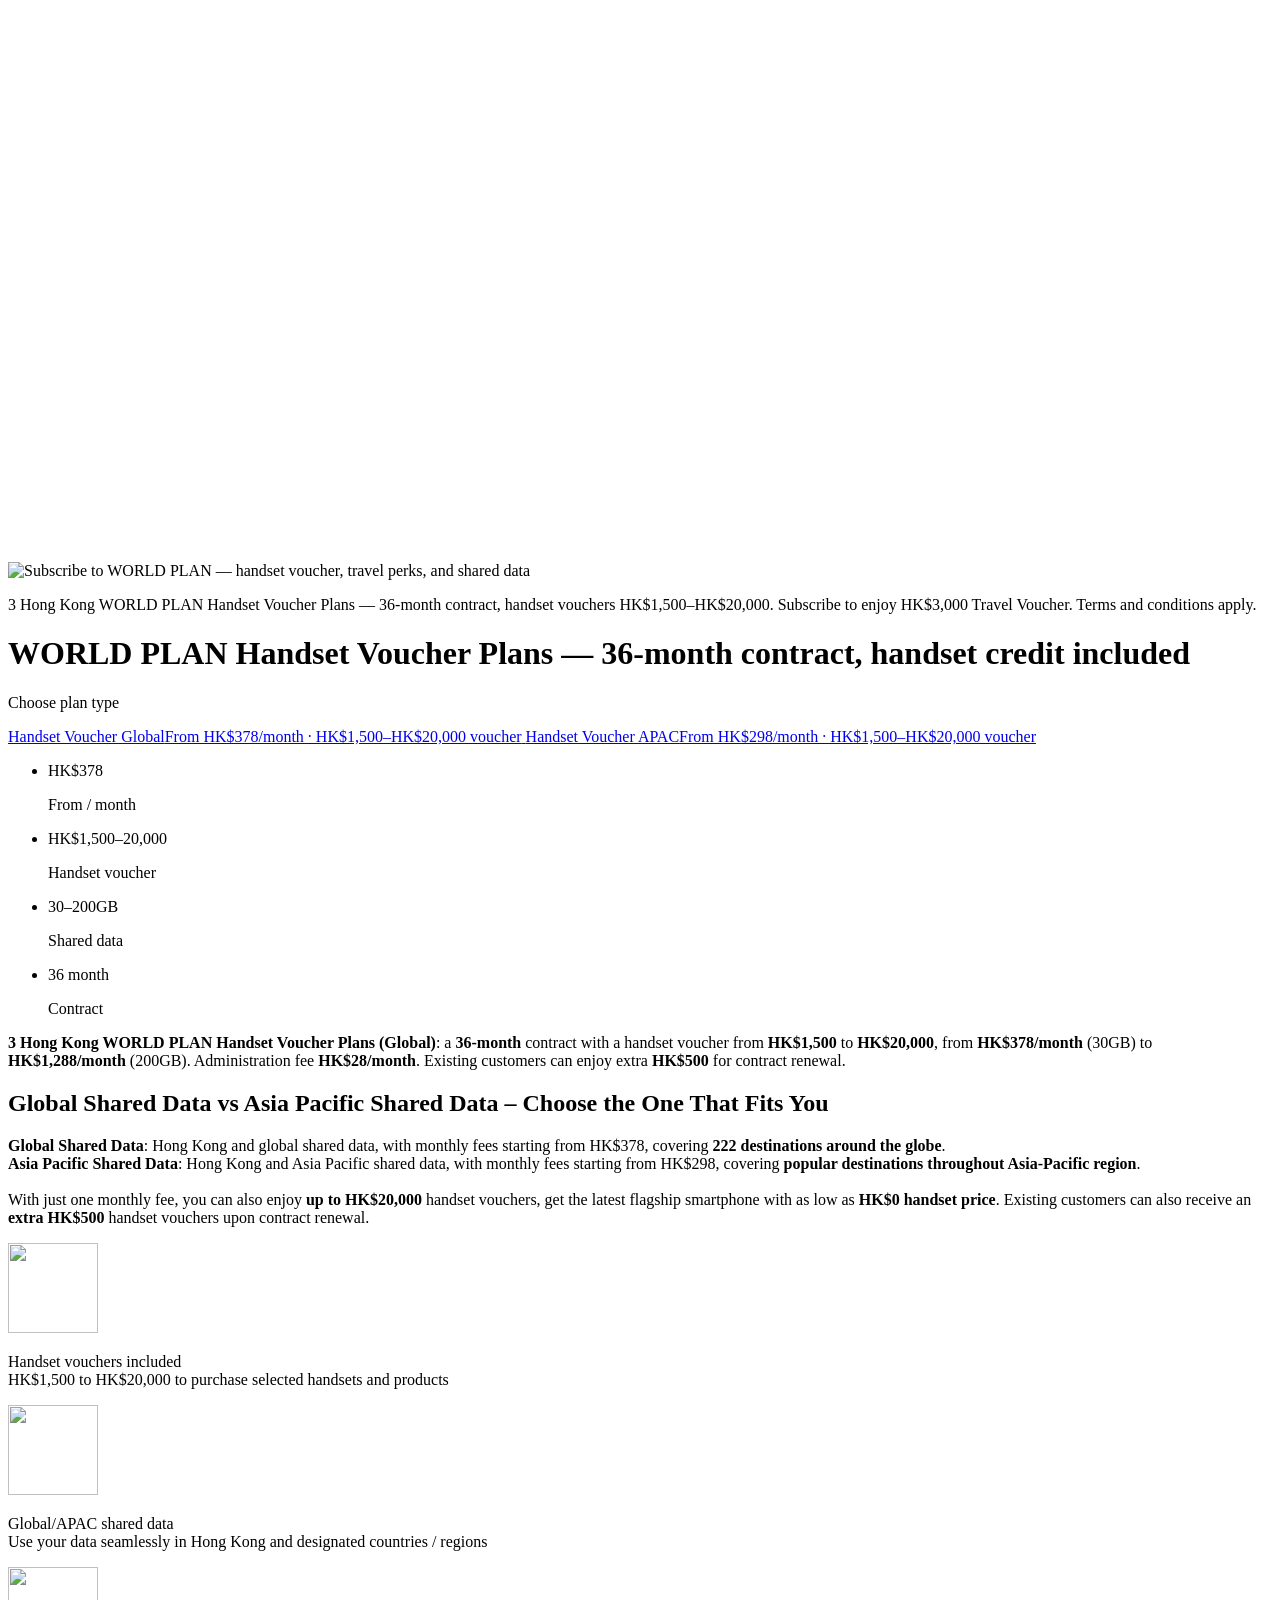
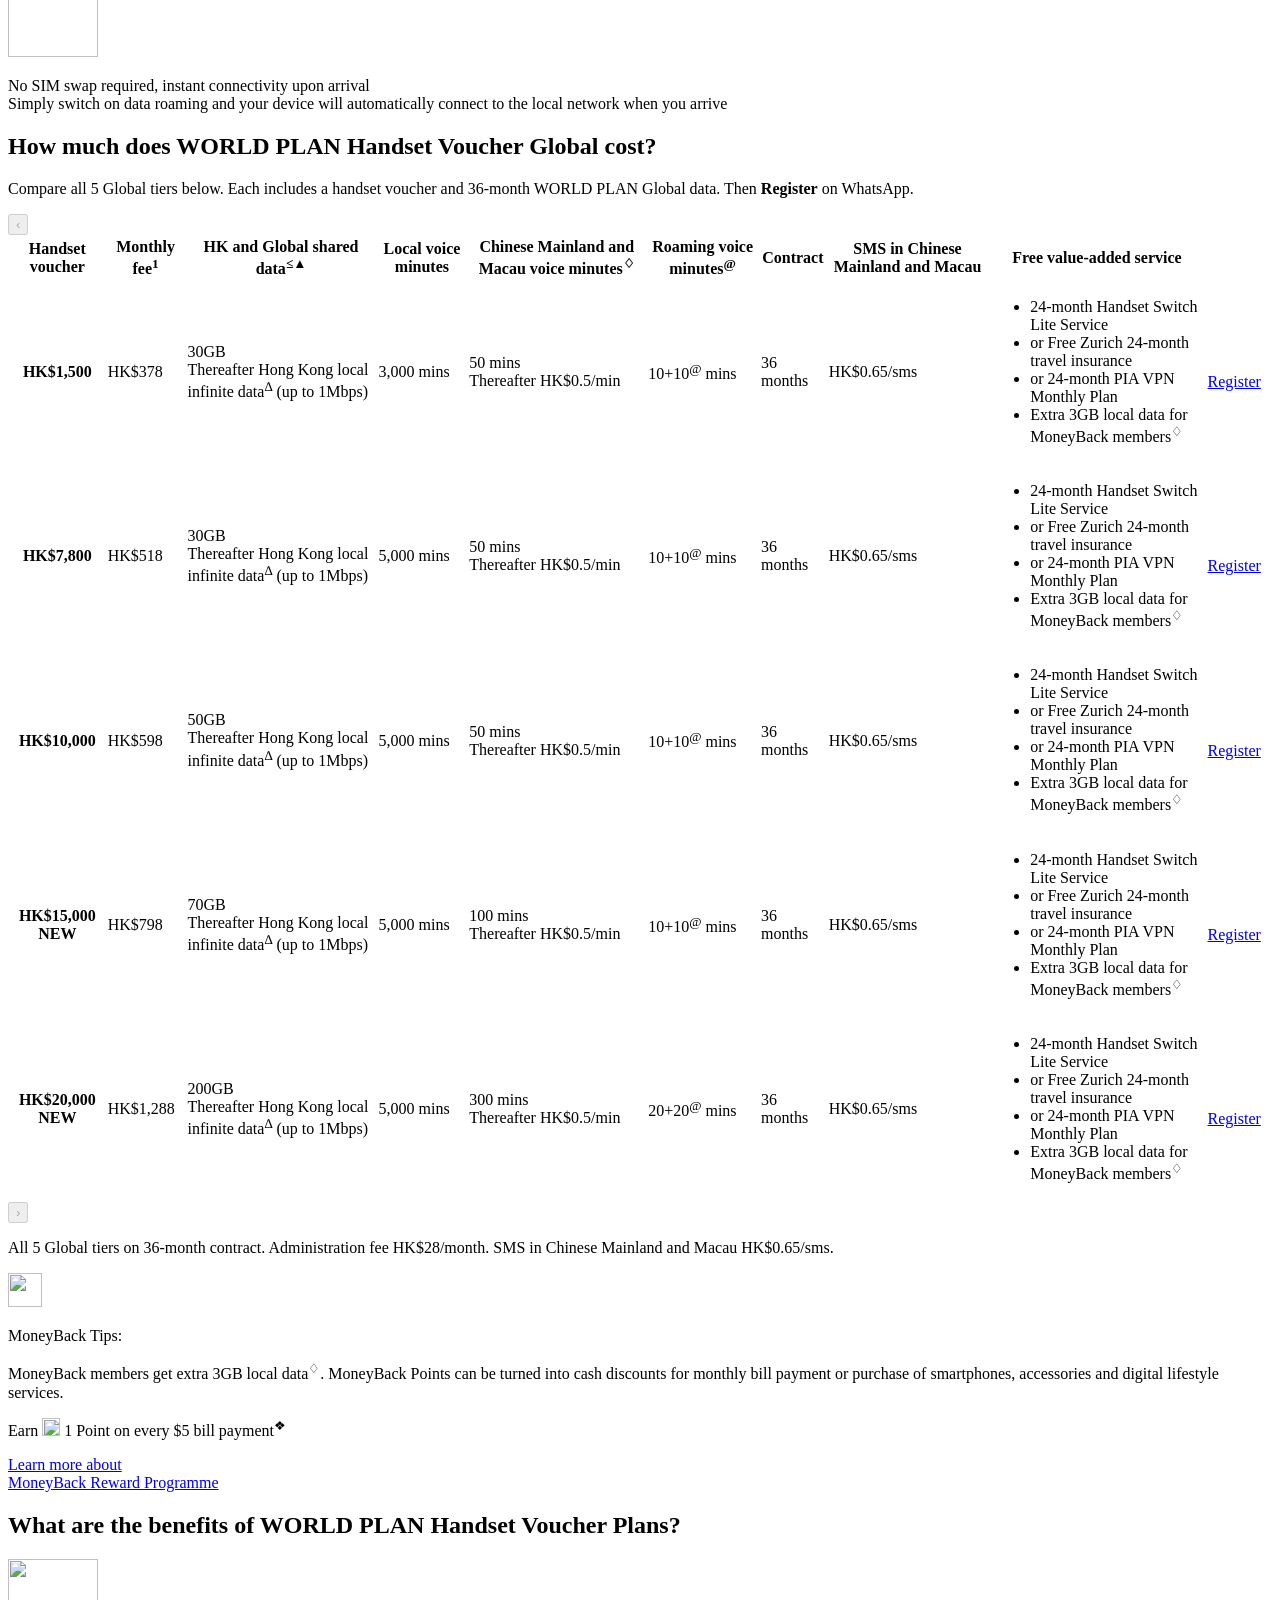
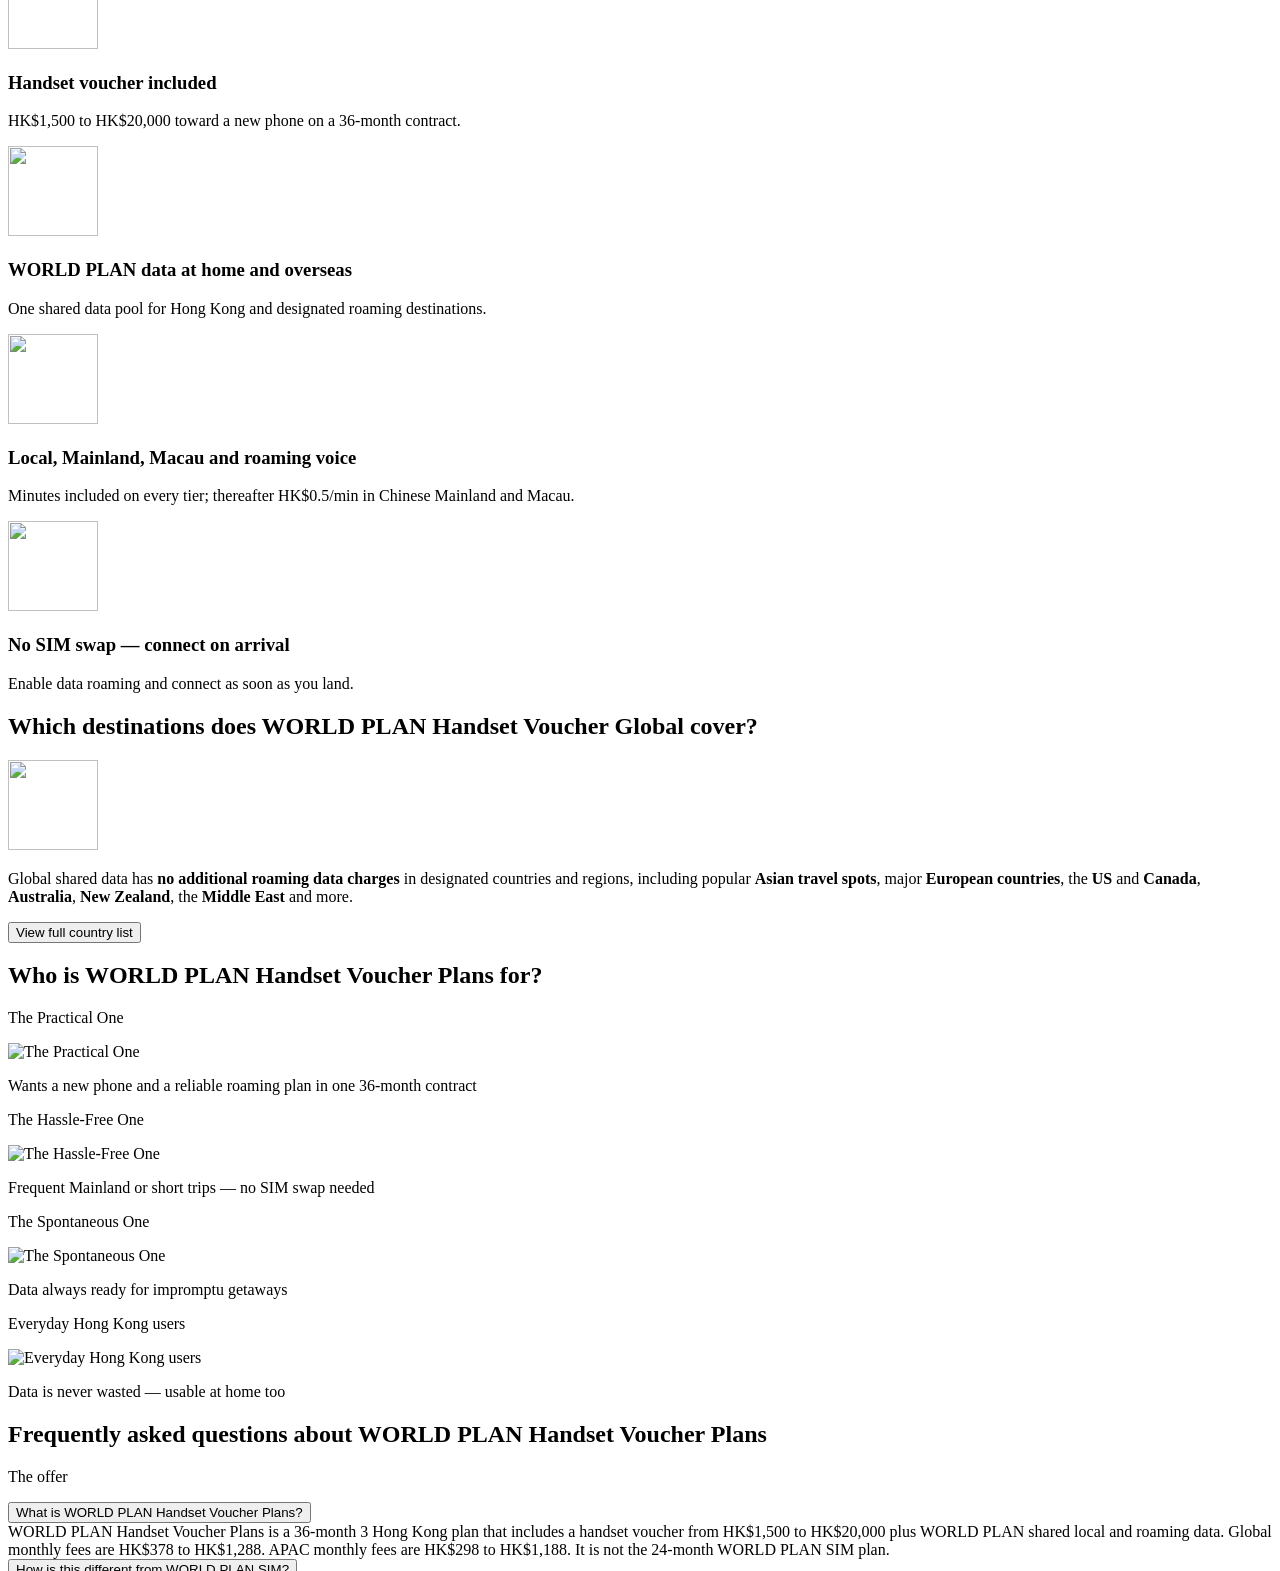
==== public/hsvworld/index-en-geo-aplus.html @ 20e4561a "Deploy Live vs A+ compare pages for simstd and hsvworld. Co-authored-by: Cursor <cursoragent@cursor." ====
<!DOCTYPE html>
<!--
  GEO / BLUF page for WORLD PLAN Handset Voucher Plans (EN)
  Source: https://web.three.com.hk/plans/hsvworld/index-en.html (live, Sep 2026)
  Template: ../world-plan/worldplan-geo-liverow-en.html (layout/CSS only)
  Does not modify worldplan-geo-liverow-en.html or other WORLD PLAN SIM files.
  This is a 36-month handset-voucher SKU, not the 24-month WORLD PLAN SIM page.
-->
<html lang="en-HK">
<head>
<meta charset="utf-8">
<meta name="viewport" content="width=device-width, initial-scale=1">
<title>WORLD PLAN Handset Voucher Plans | 3 Hong Kong</title>
<meta name="description" content="3 Hong Kong WORLD PLAN Handset Voucher Plans: 36-month contract with a handset voucher from HK$1,500 to HK$20,000. Global from HK$378/month (30GB) to HK$1,288/month (200GB); APAC from HK$298/month (30GB) to HK$1,188/month (200GB). Admin fee HK$28/month.">
<link rel="canonical" href="https://web.three.com.hk/plans/hsvworld/index-en.html">
<link rel="alternate" hreflang="zh-hk" href="https://web.three.com.hk/plans/hsvworld/index.html">
<link rel="alternate" hreflang="en-hk" href="https://web.three.com.hk/plans/hsvworld/index-en.html">
<meta property="og:locale" content="en_HK">
<meta property="og:type" content="website">
<meta property="og:url" content="https://web.three.com.hk/plans/hsvworld/index-en.html">
<meta property="og:title" content="WORLD PLAN Handset Voucher Plans | 3 Hong Kong">
<meta property="og:description" content="36-month WORLD PLAN Handset Voucher Plans. Global from HK$378/month; APAC from HK$298/month. Handset vouchers HK$1,500–HK$20,000. Admin fee HK$28/month.">
<meta property="og:image" content="https://web.three.com.hk/plans/hsvworld/share-en.jpg">
<link href="../../3hkworld/plancss/style.css" rel="stylesheet" type="text/css">
<link href="../../3hkworld/plancss/media-queries.css" rel="stylesheet" type="text/css">
<link href="https://web.three.com.hk/plans/plancss/worldplan-geo-cms.css" rel="stylesheet" type="text/css">
<link href="https://web.three.com.hk/plans/plancss/worldplan-geo-liverow.css?v=27" rel="stylesheet" type="text/css">
<link href="https://web.three.com.hk/plans/plancss/hsvworld-geo.css?v=27" rel="stylesheet" type="text/css">
<script>
(function () {
  if (!/[?&]compare=1(?:\D|$)/.test(location.search)) return;
  document.documentElement.classList.add("geo-compare-preview");
  function loadCompareCss() {
    var link = document.createElement("link");
    link.rel = "stylesheet";
    link.href = new URL("hsvworld-geo-compare.css?v=3", location.href).href;
    document.head.appendChild(link);
  }
  if (document.readyState === "loading") {
    document.addEventListener("DOMContentLoaded", loadCompareCss);
  } else {
    loadCompareCss();
  }
})();
</script>
<script type="application/ld+json">
{
  "@context": "https://schema.org",
  "@graph": [
    {
      "@type": "WebPage",
      "@id": "https://web.three.com.hk/plans/hsvworld/index-en.html#webpage",
      "url": "https://web.three.com.hk/plans/hsvworld/index-en.html",
      "name": "WORLD PLAN Handset Voucher Plans | 3 Hong Kong",
      "description": "3 Hong Kong WORLD PLAN Handset Voucher Plans: 36-month contract with a handset voucher from HK$1,500 to HK$20,000. Global from HK$378/month (30GB) to HK$1,288/month (200GB); APAC from HK$298/month (30GB) to HK$1,188/month (200GB). Admin fee HK$28/month.",
      "inLanguage": "en-HK",
      "isPartOf": {
        "@type": "WebSite",
        "name": "3HK",
        "url": "https://web.three.com.hk/"
      },
      "primaryImageOfPage": {
        "@type": "ImageObject",
        "url": "https://web.three.com.hk/plans/hsvworld/share-en.jpg"
      },
      "breadcrumb": {
        "@type": "BreadcrumbList",
        "itemListElement": [
          {
            "@type": "ListItem",
            "position": 1,
            "name": "Home",
            "item": "https://web.three.com.hk/"
          },
          {
            "@type": "ListItem",
            "position": 2,
            "name": "Plans & VAS",
            "item": "https://www.three.com.hk/en/plans.html"
          },
          {
            "@type": "ListItem",
            "position": 3,
            "name": "WORLD PLAN Handset Voucher Plans",
            "item": "https://web.three.com.hk/plans/hsvworld/index-en.html"
          }
        ]
      }
    },
    {
      "@type": "Product",
      "@id": "https://web.three.com.hk/plans/hsvworld/index-en.html#product",
      "name": "WORLD PLAN Handset Voucher Plans",
      "description": "36-month WORLD PLAN Handset Voucher Plans from 3 Hong Kong. Global monthly fees HK$378, HK$518, HK$598, HK$798, HK$1,288 with handset vouchers HK$1,500–HK$20,000. APAC monthly fees HK$298, HK$418, HK$498, HK$698, HK$1,188 with the same voucher range. Shared Hong Kong and roaming data. Administration fee HK$28/month. Existing customers can enjoy extra HK$500 for contract renewal. This is not the 24-month WORLD PLAN SIM plan.",
      "image": "https://web.three.com.hk/plans/hsvworld/share-en.jpg",
      "url": "https://web.three.com.hk/plans/hsvworld/index-en.html",
      "brand": {
        "@type": "Brand",
        "name": "3HK"
      },
      "category": "WORLD PLAN Handset Voucher Plans",
      "isRelatedTo": [
        {
          "@type": "Product",
          "name": "WORLD PLAN",
          "url": "https://web.three.com.hk/plans/global/index-en.html"
        },
        {
          "@type": "Product",
          "name": "5G Handset Voucher Plan",
          "url": "https://web.three.com.hk/plans/flagship/index-en.html"
        }
      ],
      "offers": {
        "@type": "AggregateOffer",
        "priceCurrency": "HKD",
        "lowPrice": "298",
        "highPrice": "1288",
        "offerCount": "10",
        "description": "Basic monthly fees HK$298–HK$1,288. Handset vouchers HK$1,500–HK$20,000 are one-time credits, not monthly fees. 36-month contract. Administration fee HK$28/month.",
        "offers": [
          {
            "@type": "Offer",
            "name": "WORLD PLAN Handset Voucher Global 30GB HK$1,500",
            "price": "378",
            "priceCurrency": "HKD",
            "availability": "https://schema.org/InStock",
            "url": "https://web.three.com.hk/plans/hsvworld/index-en.html#pricing-global",
            "description": "Monthly fee HK$378. 30GB HK and Global shared data. Handset voucher HK$1,500. 3,000 local voice minutes. 50 Chinese Mainland and Macau voice minutes. 10+10 roaming voice minutes. 36-month contract."
          },
          {
            "@type": "Offer",
            "name": "WORLD PLAN Handset Voucher Global 30GB HK$7,800",
            "price": "518",
            "priceCurrency": "HKD",
            "availability": "https://schema.org/InStock",
            "url": "https://web.three.com.hk/plans/hsvworld/index-en.html#pricing-global",
            "description": "Monthly fee HK$518. 30GB HK and Global shared data. Handset voucher HK$7,800. 5,000 local voice minutes. 50 Chinese Mainland and Macau voice minutes. 10+10 roaming voice minutes. 36-month contract."
          },
          {
            "@type": "Offer",
            "name": "WORLD PLAN Handset Voucher Global 50GB HK$10,000",
            "price": "598",
            "priceCurrency": "HKD",
            "availability": "https://schema.org/InStock",
            "url": "https://web.three.com.hk/plans/hsvworld/index-en.html#pricing-global",
            "description": "Monthly fee HK$598. 50GB HK and Global shared data. Handset voucher HK$10,000. 5,000 local voice minutes. 50 Chinese Mainland and Macau voice minutes. 10+10 roaming voice minutes. 36-month contract."
          },
          {
            "@type": "Offer",
            "name": "WORLD PLAN Handset Voucher Global 70GB HK$15,000",
            "price": "798",
            "priceCurrency": "HKD",
            "availability": "https://schema.org/InStock",
            "url": "https://web.three.com.hk/plans/hsvworld/index-en.html#pricing-global",
            "description": "Monthly fee HK$798. 70GB HK and Global shared data. Handset voucher HK$15,000. 5,000 local voice minutes. 100 Chinese Mainland and Macau voice minutes. 10+10 roaming voice minutes. 36-month contract."
          },
          {
            "@type": "Offer",
            "name": "WORLD PLAN Handset Voucher Global 200GB HK$20,000",
            "price": "1288",
            "priceCurrency": "HKD",
            "availability": "https://schema.org/InStock",
            "url": "https://web.three.com.hk/plans/hsvworld/index-en.html#pricing-global",
            "description": "Monthly fee HK$1,288. 200GB HK and Global shared data. Handset voucher HK$20,000. 5,000 local voice minutes. 300 Chinese Mainland and Macau voice minutes. 20+20 roaming voice minutes. 36-month contract."
          },
          {
            "@type": "Offer",
            "name": "WORLD PLAN Handset Voucher APAC 30GB HK$1,500",
            "price": "298",
            "priceCurrency": "HKD",
            "availability": "https://schema.org/InStock",
            "url": "https://web.three.com.hk/plans/hsvworld/index-en.html#pricing-apac",
            "description": "Monthly fee HK$298. 30GB HK and APAC shared data. Handset voucher HK$1,500. 3,000 local voice minutes. 50 Chinese Mainland and Macau voice minutes. 10+10 roaming voice minutes. 36-month contract."
          },
          {
            "@type": "Offer",
            "name": "WORLD PLAN Handset Voucher APAC 30GB HK$7,800",
            "price": "418",
            "priceCurrency": "HKD",
            "availability": "https://schema.org/InStock",
            "url": "https://web.three.com.hk/plans/hsvworld/index-en.html#pricing-apac",
            "description": "Monthly fee HK$418. 30GB HK and APAC shared data. Handset voucher HK$7,800. 5,000 local voice minutes. 50 Chinese Mainland and Macau voice minutes. 10+10 roaming voice minutes. 36-month contract."
          },
          {
            "@type": "Offer",
            "name": "WORLD PLAN Handset Voucher APAC 30GB HK$10,000",
            "price": "498",
            "priceCurrency": "HKD",
            "availability": "https://schema.org/InStock",
            "url": "https://web.three.com.hk/plans/hsvworld/index-en.html#pricing-apac",
            "description": "Monthly fee HK$498. 30GB HK and APAC shared data. Handset voucher HK$10,000. 5,000 local voice minutes. 50 Chinese Mainland and Macau voice minutes. 10+10 roaming voice minutes. 36-month contract."
          },
          {
            "@type": "Offer",
            "name": "WORLD PLAN Handset Voucher APAC 70GB HK$15,000",
            "price": "698",
            "priceCurrency": "HKD",
            "availability": "https://schema.org/InStock",
            "url": "https://web.three.com.hk/plans/hsvworld/index-en.html#pricing-apac",
            "description": "Monthly fee HK$698. 70GB HK and APAC shared data. Handset voucher HK$15,000. 5,000 local voice minutes. 100 Chinese Mainland and Macau voice minutes. 10+10 roaming voice minutes. 36-month contract."
          },
          {
            "@type": "Offer",
            "name": "WORLD PLAN Handset Voucher APAC 200GB HK$20,000",
            "price": "1188",
            "priceCurrency": "HKD",
            "availability": "https://schema.org/InStock",
            "url": "https://web.three.com.hk/plans/hsvworld/index-en.html#pricing-apac",
            "description": "Monthly fee HK$1,188. 200GB HK and APAC shared data. Handset voucher HK$20,000. 5,000 local voice minutes. 300 Chinese Mainland and Macau voice minutes. 20+20 roaming voice minutes. 36-month contract."
          }
        ]
      }
    },
    {
      "@type": "ItemList",
      "@id": "https://web.three.com.hk/plans/hsvworld/index-en.html#plan-categories",
      "name": "Related 3 Hong Kong monthly plans",
      "itemListElement": [
        {
          "@type": "ListItem",
          "position": 1,
          "name": "WORLD PLAN Handset Voucher Plans",
          "item": "https://web.three.com.hk/plans/hsvworld/index-en.html"
        },
        {
          "@type": "ListItem",
          "position": 2,
          "name": "WORLD PLAN",
          "item": "https://web.three.com.hk/plans/global/index-en.html"
        },
        {
          "@type": "ListItem",
          "position": 3,
          "name": "5G Handset Voucher Plan",
          "item": "https://web.three.com.hk/plans/flagship/index-en.html"
        },
        {
          "@type": "ListItem",
          "position": 4,
          "name": "5G SIM Monthly Plan",
          "item": "https://web.three.com.hk/plans/5g/index-en.html"
        }
      ]
    },
    {
      "@type": "FAQPage",
      "@id": "https://web.three.com.hk/plans/hsvworld/index-en.html#faq",
      "mainEntity": [
        {
          "@type": "Question",
          "name": "What is WORLD PLAN Handset Voucher Plans?",
          "acceptedAnswer": {
            "@type": "Answer",
            "text": "WORLD PLAN Handset Voucher Plans is a 36-month 3 Hong Kong plan that includes a handset voucher from HK$1,500 to HK$20,000 plus WORLD PLAN shared local and roaming data. Global monthly fees are HK$378 to HK$1,288. APAC monthly fees are HK$298 to HK$1,188. It is not the 24-month WORLD PLAN SIM plan."
          }
        },
        {
          "@type": "Question",
          "name": "How is this different from WORLD PLAN SIM?",
          "acceptedAnswer": {
            "@type": "Answer",
            "text": "WORLD PLAN SIM is a separate 24-month monthly plan with no handset voucher as the core offer. WORLD PLAN Handset Voucher Plans is a 36-month contract that includes a HK$1,500–HK$20,000 handset voucher. Monthly fees start at HK$378 Global or HK$298 APAC. Do not mix the two price lists."
          }
        },
        {
          "@type": "Question",
          "name": "How much does WORLD PLAN Handset Voucher Global cost?",
          "acceptedAnswer": {
            "@type": "Answer",
            "text": "Global monthly fees are HK$378 (30GB, HK$1,500 voucher), HK$518 (30GB, HK$7,800 voucher), HK$598 (50GB, HK$10,000 voucher), HK$798 (70GB, HK$15,000 voucher) and HK$1,288 (200GB, HK$20,000 voucher). 36-month contract. Administration fee HK$28/month."
          }
        },
        {
          "@type": "Question",
          "name": "How much does WORLD PLAN Handset Voucher APAC cost?",
          "acceptedAnswer": {
            "@type": "Answer",
            "text": "APAC monthly fees are HK$298 (30GB, HK$1,500 voucher), HK$418 (30GB, HK$7,800 voucher), HK$498 (30GB, HK$10,000 voucher), HK$698 (70GB, HK$15,000 voucher) and HK$1,188 (200GB, HK$20,000 voucher). 36-month contract. Administration fee HK$28/month."
          }
        },
        {
          "@type": "Question",
          "name": "What extra charges apply?",
          "acceptedAnswer": {
            "@type": "Answer",
            "text": "Administration fee HK$28/month. Existing customers can enjoy extra HK$500 for contract renewal. Voice minutes in Chinese Mainland / Macau HK$0.5/min thereafter. Sending SMS in Chinese Mainland / Macau HK$0.65/sms. When monthly data is used up, Hong Kong local data continues at up to 1Mbps."
          }
        },
        {
          "@type": "Question",
          "name": "What free value-added services are included?",
          "acceptedAnswer": {
            "@type": "Answer",
            "text": "Each plan includes 24-month Handset Switch Lite Service or Free Zurich 24-month travel insurance or 24-month PIA VPN Monthly Plan. MoneyBack members also get extra 3GB local data and earn 1 Point on every HK$5 bill payment."
          }
        },
        {
          "@type": "Question",
          "name": "How do I register for WORLD PLAN Handset Voucher Plans?",
          "acceptedAnswer": {
            "@type": "Answer",
            "text": "Register via 3toTalk on WhatsApp, visit a 3Shop, use 3iChat, or call the 3Service hotline 1033."
          }
        }
      ]
    }
  ]
}
</script>
</head>
<body>
<!--#include virtual="../../../3hongkongmenu/3hongkongmainmenu-en.html" -->

<div id="pagewrap" class="body-text wp-page">

<!-- topmenu -->
<!--#include virtual="../../../plans/planinc/topmenuslider-en.html" -->
<!-- topmenu -->

<section class="geo-hero" aria-label="WORLD PLAN Handset Voucher Plans promotion">
<div class="geo-hero__inner">
<picture>
<source media="(max-width:768px)" srcset="https://web.three.com.hk/plans/hsvworld/images/landing2-mob-en.webp">
<img class="displaypc" src="https://web.three.com.hk/plans/hsvworld/images/landing2-pc-en.webp" alt="Subscribe to WORLD PLAN — handset voucher, travel perks, and shared data" width="1600" height="550">
<img class="displaymob" src="https://web.three.com.hk/plans/hsvworld/images/landing2-mob-en.webp" alt="Subscribe to WORLD PLAN — handset voucher, travel perks, and shared data" width="375" height="422">
</picture>
<p class="geo-hero__bluf">3 Hong Kong WORLD PLAN Handset Voucher Plans — 36-month contract, handset vouchers HK$1,500–HK$20,000. Subscribe to enjoy HK$3,000 Travel Voucher. Terms and conditions apply.</p>
</div>
</section>

<div class="wp-inner">

<h1 class="wp-h1">WORLD PLAN Handset Voucher Plans — 36-month contract, handset credit included</h1>
<p class="wp-label">Choose plan type</p>
<nav class="wp-segment" aria-label="WORLD PLAN Handset Voucher plan types">
<a class="wp-segment__btn is-active" href="#pricing-global" aria-current="page">
<span class="wp-segment__radio" aria-hidden="true"></span>
<span><span class="wp-segment__title">Handset Voucher Global</span><span class="wp-segment__hint">From HK$378/month · HK$1,500–HK$20,000 voucher</span></span>
</a>
<a class="wp-segment__btn" href="#pricing-apac">
<span class="wp-segment__radio" aria-hidden="true"></span>
<span><span class="wp-segment__title">Handset Voucher APAC</span><span class="wp-segment__hint">From HK$298/month · HK$1,500–HK$20,000 voucher</span></span>
</a>
</nav>

<div class="wp-bluf">
<ul class="wp-stats" id="hsv-stats" aria-label="WORLD PLAN Handset Voucher Global highlights">
<li class="wp-stat"><p class="wp-stat__value" data-stat-from>HK$378</p><p class="wp-stat__label">From / month</p></li>
<li class="wp-stat"><p class="wp-stat__value">HK$1,500–20,000</p><p class="wp-stat__label">Handset voucher</p></li>
<li class="wp-stat"><p class="wp-stat__value">30–200GB</p><p class="wp-stat__label">Shared data</p></li>
<li class="wp-stat"><p class="wp-stat__value">36 month</p><p class="wp-stat__label">Contract</p></li>
</ul>
<div class="wp-bluf__body" id="bluf-global">
<p><strong>3 Hong Kong WORLD PLAN Handset Voucher Plans (Global)</strong>: a <strong>36-month</strong> contract with a handset voucher from <strong>HK$1,500</strong> to <strong>HK$20,000</strong>, from <strong>HK$378/month</strong> (30GB) to <strong>HK$1,288/month</strong> (200GB). Administration fee <strong>HK$28/month</strong>. Existing customers can enjoy extra <strong>HK$500</strong> for contract renewal.</p>
</div>
<div class="wp-bluf__body" id="bluf-apac" hidden>
<p><strong>3 Hong Kong WORLD PLAN Handset Voucher Plans (APAC)</strong>: a <strong>36-month</strong> contract with a handset voucher from <strong>HK$1,500</strong> to <strong>HK$20,000</strong>, from <strong>HK$298/month</strong> (30GB) to <strong>HK$1,188/month</strong> (200GB). Administration fee <strong>HK$28/month</strong>. Existing customers can enjoy extra <strong>HK$500</strong> for contract renewal.</p>
</div>
</div>

<div class="wp-block">
<h2 class="wp-h2">Global Shared Data vs Asia Pacific Shared Data – Choose the One That Fits You</h2>
<p class="wp-lead">
<strong>Global Shared Data</strong>: Hong Kong and global shared data, with monthly fees starting from HK$378, covering <strong>222 destinations around the globe</strong>.
<br>
<strong>Asia Pacific Shared Data</strong>: Hong Kong and Asia Pacific shared data, with monthly fees starting from HK$298, covering <strong>popular destinations throughout Asia-Pacific region</strong>.
<br><br>
With just one monthly fee, you can also enjoy <strong>up to HK$20,000</strong> handset vouchers, get the latest flagship smartphone with as low as <strong>HK$0 handset price</strong>. Existing customers can also receive an <strong>extra HK$500</strong> handset vouchers upon contract renewal.
</p>
<div class="wp-feat-row">
<article class="wp-card"><div class="wp-card__icon"><img src="https://web.three.com.hk/plans/hsvworld/images/icon02.svg" alt="" width="90" height="90"></div><p class="wp-card__title" style="text-align: left;"><span class="txtpup">Handset vouchers included</span><br>
HK$1,500 to HK$20,000 to purchase selected handsets and products</p></article>
<article class="wp-card"><div class="wp-card__icon"><img src="https://web.three.com.hk/plans/hsvworld/images/icon03.svg" alt="" width="90" height="90"></div><p class="wp-card__title" style="text-align: left;"><span class="txtpup">Global/APAC shared data</span><br>Use your data seamlessly in Hong Kong and designated countries / regions</p></article>
<article class="wp-card"><div class="wp-card__icon"><img src="https://web.three.com.hk/plans/hsvworld/images/icon01.svg" alt="" width="90" height="90"></div><p class="wp-card__title" style="text-align: left;"><span class="txtpup">No SIM swap required, instant connectivity upon arrival</span><br>Simply switch on data roaming and your device will automatically connect to the local network when you arrive</p></article>
</div>
</div>

<section class="wp-block" id="pricing-global" aria-labelledby="pricing-heading-global">
<h2 class="wp-h2" id="pricing-heading-global">How much does WORLD PLAN Handset Voucher Global cost?</h2>
<p class="wp-lead">Compare all 5 Global tiers below. Each includes a handset voucher and 36-month WORLD PLAN Global data. Then <strong>Register</strong> on WhatsApp.</p>

<div class="wp-table-wrap" data-table-scroll>
<div class="wp-table-stage">
<button type="button" class="wp-table-nav wp-table-nav--prev" aria-label="Scroll plans left" disabled><span aria-hidden="true">‹</span></button>
<div class="wp-table-scroll">
<table class="wp-table wp-liverow">
<thead>
<tr>
<th scope="col">Handset voucher</th>
<th scope="col">Monthly fee<sup>1</sup></th>
<th scope="col">HK and Global shared data<sup>≤▲</sup></th>
<th scope="col">Local voice minutes</th>
<th scope="col">Chinese Mainland and Macau voice minutes<sup>♢</sup></th>
<th scope="col">Roaming voice minutes<sup>@</sup></th>
<th scope="col">Contract</th>
<th scope="col">SMS in Chinese Mainland and Macau</th>
<th scope="col">Free value-added service</th>
<th scope="col"></th>
</tr>
</thead>
<tbody>
<tr><th scope="row" class="wp-liverow__plan"><span class="wp-liverow__gb">HK$1,500</span></th><td class="wp-liverow__fee"><span class="wp-liverow__price"><span class="wp-liverow__hk">HK</span>$378</span></td><td>30GB<br><span class="wp-liverow__thereafter">Thereafter Hong Kong local infinite data<sup>∆</sup> (up to 1Mbps)</span></td><td>3,000 mins</td><td>50 mins<br><span class="wp-liverow__thereafter">Thereafter HK$0.5/min</span></td><td>10+10<sup>@</sup> mins</td><td>36 months</td><td>HK$0.65/sms</td><td class="wp-liverow__offer"><ul><li>24-month Handset Switch Lite Service</li><li>or Free Zurich 24-month travel insurance</li><li>or 24-month PIA VPN Monthly Plan</li>
<li>Extra 3GB local data for MoneyBack members<sup>♢</sup></li></ul></td><td><a class="wp-btn wp-btn--register" href="https://web.three.com.hk/redirect/wa/3com_worldhsvplan_en.html?cmpid=web_nil_3totalk-hsvworld_260915_nil_en" target="_blank" rel="noopener"><img class="wp-btn__wa" src="../world-plan/assets/icon-whatsapp-register.svg" alt="" width="16" height="16"> Register</a></td></tr>
<tr><th scope="row" class="wp-liverow__plan"><span class="wp-liverow__gb">HK$7,800</span></th><td class="wp-liverow__fee"><span class="wp-liverow__price"><span class="wp-liverow__hk">HK</span>$518</span></td><td>30GB<br><span class="wp-liverow__thereafter">Thereafter Hong Kong local infinite data<sup>∆</sup> (up to 1Mbps)</span></td><td>5,000 mins</td><td>50 mins<br><span class="wp-liverow__thereafter">Thereafter HK$0.5/min</span></td><td>10+10<sup>@</sup> mins</td><td>36 months</td><td>HK$0.65/sms</td><td class="wp-liverow__offer"><ul><li>24-month Handset Switch Lite Service</li><li>or Free Zurich 24-month travel insurance</li><li>or 24-month PIA VPN Monthly Plan</li>
<li>Extra 3GB local data for MoneyBack members<sup>♢</sup></li></ul></td><td><a class="wp-btn wp-btn--register" href="https://web.three.com.hk/redirect/wa/3com_worldhsvplan_en.html?cmpid=web_nil_3totalk-hsvworld_260915_nil_en" target="_blank" rel="noopener"><img class="wp-btn__wa" src="../world-plan/assets/icon-whatsapp-register.svg" alt="" width="16" height="16"> Register</a></td></tr>
<tr><th scope="row" class="wp-liverow__plan"><span class="wp-liverow__gb">HK$10,000</span></th><td class="wp-liverow__fee"><span class="wp-liverow__price"><span class="wp-liverow__hk">HK</span>$598</span></td><td>50GB<br><span class="wp-liverow__thereafter">Thereafter Hong Kong local infinite data<sup>∆</sup> (up to 1Mbps)</span></td><td>5,000 mins</td><td>50 mins<br><span class="wp-liverow__thereafter">Thereafter HK$0.5/min</span></td><td>10+10<sup>@</sup> mins</td><td>36 months</td><td>HK$0.65/sms</td><td class="wp-liverow__offer"><ul><li>24-month Handset Switch Lite Service</li><li>or Free Zurich 24-month travel insurance</li><li>or 24-month PIA VPN Monthly Plan</li>
<li>Extra 3GB local data for MoneyBack members<sup>♢</sup></li></ul></td><td><a class="wp-btn wp-btn--register" href="https://web.three.com.hk/redirect/wa/3com_worldhsvplan_en.html?cmpid=web_nil_3totalk-hsvworld_260915_nil_en" target="_blank" rel="noopener"><img class="wp-btn__wa" src="../world-plan/assets/icon-whatsapp-register.svg" alt="" width="16" height="16"> Register</a></td></tr>
<tr><th scope="row" class="wp-liverow__plan"><span class="wp-liverow__gb">HK$15,000</span><br><span class="wp-liverow__new">NEW</span></th><td class="wp-liverow__fee"><span class="wp-liverow__price"><span class="wp-liverow__hk">HK</span>$798</span></td><td>70GB<br><span class="wp-liverow__thereafter">Thereafter Hong Kong local infinite data<sup>∆</sup> (up to 1Mbps)</span></td><td>5,000 mins</td><td>100 mins<br><span class="wp-liverow__thereafter">Thereafter HK$0.5/min</span></td><td>10+10<sup>@</sup> mins</td><td>36 months</td><td>HK$0.65/sms</td><td class="wp-liverow__offer"><ul><li>24-month Handset Switch Lite Service</li><li>or Free Zurich 24-month travel insurance</li><li>or 24-month PIA VPN Monthly Plan</li>
<li>Extra 3GB local data for MoneyBack members<sup>♢</sup></li></ul></td><td><a class="wp-btn wp-btn--register" href="https://web.three.com.hk/redirect/wa/3com_worldhsvplan_en.html?cmpid=web_nil_3totalk-hsvworld_260915_nil_en" target="_blank" rel="noopener"><img class="wp-btn__wa" src="../world-plan/assets/icon-whatsapp-register.svg" alt="" width="16" height="16"> Register</a></td></tr>
<tr><th scope="row" class="wp-liverow__plan"><span class="wp-liverow__gb">HK$20,000</span><br><span class="wp-liverow__new">NEW</span></th><td class="wp-liverow__fee"><span class="wp-liverow__price"><span class="wp-liverow__hk">HK</span>$1,288</span></td><td>200GB<br><span class="wp-liverow__thereafter">Thereafter Hong Kong local infinite data<sup>∆</sup> (up to 1Mbps)</span></td><td>5,000 mins</td><td>300 mins<br><span class="wp-liverow__thereafter">Thereafter HK$0.5/min</span></td><td>20+20<sup>@</sup> mins</td><td>36 months</td><td>HK$0.65/sms</td><td class="wp-liverow__offer"><ul><li>24-month Handset Switch Lite Service</li><li>or Free Zurich 24-month travel insurance</li><li>or 24-month PIA VPN Monthly Plan</li>
<li>Extra 3GB local data for MoneyBack members<sup>♢</sup></li></ul></td><td><a class="wp-btn wp-btn--register" href="https://web.three.com.hk/redirect/wa/3com_worldhsvplan_en.html?cmpid=web_nil_3totalk-hsvworld_260915_nil_en" target="_blank" rel="noopener"><img class="wp-btn__wa" src="../world-plan/assets/icon-whatsapp-register.svg" alt="" width="16" height="16"> Register</a></td></tr>
</tbody>
</table>
</div>
<button type="button" class="wp-table-nav wp-table-nav--next" aria-label="Scroll plans right"><span aria-hidden="true">›</span></button>
</div>
<div class="wp-table-bar" aria-hidden="true"><span class="wp-table-bar__thumb"></span></div>
</div>
<p class="wp-note wp-note--mob">All 5 Global tiers on 36-month contract. Administration fee HK$28/month. SMS in Chinese Mainland and Macau HK$0.65/sms.</p>
</section>

<section class="wp-block" id="pricing-apac" aria-labelledby="pricing-heading-apac" hidden>
<h2 class="wp-h2" id="pricing-heading-apac">How much does WORLD PLAN Handset Voucher APAC cost?</h2>
<p class="wp-lead">Compare all 5 APAC tiers below. Each includes a handset voucher and 36-month WORLD PLAN APAC data. Then <strong>Register</strong> on WhatsApp.</p>

<div class="wp-table-wrap" data-table-scroll>
<div class="wp-table-stage">
<button type="button" class="wp-table-nav wp-table-nav--prev" aria-label="Scroll plans left" disabled><span aria-hidden="true">‹</span></button>
<div class="wp-table-scroll">
<table class="wp-table wp-liverow">
<thead>
<tr>
<th scope="col">Handset voucher</th>
<th scope="col">Monthly fee<sup>1,2</sup></th>
<th scope="col">HK and APAC shared data<sup>≤▲</sup></th>
<th scope="col">Local voice minutes</th>
<th scope="col">Chinese Mainland and Macau voice minutes<sup>♢</sup></th>
<th scope="col">Roaming voice minutes<sup>@</sup></th>
<th scope="col">Contract</th>
<th scope="col">SMS in Chinese Mainland and Macau</th>
<th scope="col">Free value-added service</th>
<th scope="col"></th>
</tr>
</thead>
<tbody>
<tr><th scope="row" class="wp-liverow__plan"><span class="wp-liverow__gb">HK$1,500</span></th><td class="wp-liverow__fee"><span class="wp-liverow__price"><span class="wp-liverow__hk">HK</span>$298</span></td><td>30GB<br><span class="wp-liverow__thereafter">Thereafter Hong Kong local infinite data<sup>∆</sup> (up to 1Mbps)</span></td><td>3,000 mins</td><td>50 mins<br><span class="wp-liverow__thereafter">Thereafter HK$0.5/min</span></td><td>10+10<sup>@</sup> mins</td><td>36 months</td><td>HK$0.65/sms</td><td class="wp-liverow__offer"><ul><li>24-month Handset Switch Lite Service</li><li>or Free Zurich 24-month travel insurance</li><li>or 24-month PIA VPN Monthly Plan</li>
<li>Extra 3GB local data for MoneyBack members<sup>♢</sup></li></ul></td><td><a class="wp-btn wp-btn--register" href="https://web.three.com.hk/redirect/wa/3com_worldhsvplan_en.html?cmpid=web_nil_3totalk-hsvworld_251114_nil_en" target="_blank" rel="noopener"><img class="wp-btn__wa" src="../world-plan/assets/icon-whatsapp-register.svg" alt="" width="16" height="16"> Register</a></td></tr>
<tr><th scope="row" class="wp-liverow__plan"><span class="wp-liverow__gb">HK$7,800</span></th><td class="wp-liverow__fee"><span class="wp-liverow__price"><span class="wp-liverow__hk">HK</span>$418</span></td><td>30GB<br><span class="wp-liverow__thereafter">Thereafter Hong Kong local infinite data<sup>∆</sup> (up to 1Mbps)</span></td><td>5,000 mins</td><td>50 mins<br><span class="wp-liverow__thereafter">Thereafter HK$0.5/min</span></td><td>10+10<sup>@</sup> mins</td><td>36 months</td><td>HK$0.65/sms</td><td class="wp-liverow__offer"><ul><li>24-month Handset Switch Lite Service</li><li>or Free Zurich 24-month travel insurance</li><li>or 24-month PIA VPN Monthly Plan</li>
<li>Extra 3GB local data for MoneyBack members<sup>♢</sup></li></ul></td><td><a class="wp-btn wp-btn--register" href="https://web.three.com.hk/redirect/wa/3com_worldhsvplan_en.html?cmpid=web_nil_3totalk-hsvworld_251114_nil_en" target="_blank" rel="noopener"><img class="wp-btn__wa" src="../world-plan/assets/icon-whatsapp-register.svg" alt="" width="16" height="16"> Register</a></td></tr>
<tr><th scope="row" class="wp-liverow__plan"><span class="wp-liverow__gb">HK$10,000</span></th><td class="wp-liverow__fee"><span class="wp-liverow__price"><span class="wp-liverow__hk">HK</span>$498</span></td><td>30GB<br><span class="wp-liverow__thereafter">Thereafter Hong Kong local infinite data<sup>∆</sup> (up to 1Mbps)</span></td><td>5,000 mins</td><td>50 mins<br><span class="wp-liverow__thereafter">Thereafter HK$0.5/min</span></td><td>10+10<sup>@</sup> mins</td><td>36 months</td><td>HK$0.65/sms</td><td class="wp-liverow__offer"><ul><li>24-month Handset Switch Lite Service</li><li>or Free Zurich 24-month travel insurance</li><li>or 24-month PIA VPN Monthly Plan</li>
<li>Extra 3GB local data for MoneyBack members<sup>♢</sup></li></ul></td><td><a class="wp-btn wp-btn--register" href="https://web.three.com.hk/redirect/wa/3com_worldhsvplan_en.html?cmpid=web_nil_3totalk-hsvworld_251114_nil_en" target="_blank" rel="noopener"><img class="wp-btn__wa" src="../world-plan/assets/icon-whatsapp-register.svg" alt="" width="16" height="16"> Register</a></td></tr>
<tr><th scope="row" class="wp-liverow__plan"><span class="wp-liverow__gb">HK$15,000</span><br><span class="wp-liverow__new">NEW</span></th><td class="wp-liverow__fee"><span class="wp-liverow__price"><span class="wp-liverow__hk">HK</span>$698</span></td><td>70GB<br><span class="wp-liverow__thereafter">Thereafter Hong Kong local infinite data<sup>∆</sup> (up to 1Mbps)</span></td><td>5,000 mins</td><td>100 mins<br><span class="wp-liverow__thereafter">Thereafter HK$0.5/min</span></td><td>10+10<sup>@</sup> mins</td><td>36 months</td><td>HK$0.65/sms</td><td class="wp-liverow__offer"><ul><li>24-month Handset Switch Lite Service</li><li>or Free Zurich 24-month travel insurance</li><li>or 24-month PIA VPN Monthly Plan</li>
<li>Extra 3GB local data for MoneyBack members<sup>♢</sup></li></ul></td><td><a class="wp-btn wp-btn--register" href="https://web.three.com.hk/redirect/wa/3com_worldhsvplan_en.html?cmpid=web_nil_3totalk-hsvworld_260915_nil_en" target="_blank" rel="noopener"><img class="wp-btn__wa" src="../world-plan/assets/icon-whatsapp-register.svg" alt="" width="16" height="16"> Register</a></td></tr>
<tr><th scope="row" class="wp-liverow__plan"><span class="wp-liverow__gb">HK$20,000</span><br><span class="wp-liverow__new">NEW</span></th><td class="wp-liverow__fee"><span class="wp-liverow__price"><span class="wp-liverow__hk">HK</span>$1,188</span></td><td>200GB<br><span class="wp-liverow__thereafter">Thereafter Hong Kong local infinite data<sup>∆</sup> (up to 1Mbps)</span></td><td>5,000 mins</td><td>300 mins<br><span class="wp-liverow__thereafter">Thereafter HK$0.5/min</span></td><td>20+20<sup>@</sup> mins</td><td>36 months</td><td>HK$0.65/sms</td><td class="wp-liverow__offer"><ul><li>24-month Handset Switch Lite Service</li><li>or Free Zurich 24-month travel insurance</li><li>or 24-month PIA VPN Monthly Plan</li>
<li>Extra 3GB local data for MoneyBack members<sup>♢</sup></li></ul></td><td><a class="wp-btn wp-btn--register" href="https://web.three.com.hk/redirect/wa/3com_worldhsvplan_en.html?cmpid=web_nil_3totalk-hsvworld_260915_nil_en" target="_blank" rel="noopener"><img class="wp-btn__wa" src="../world-plan/assets/icon-whatsapp-register.svg" alt="" width="16" height="16"> Register</a></td></tr>
</tbody>
</table>
</div>
<button type="button" class="wp-table-nav wp-table-nav--next" aria-label="Scroll plans right"><span aria-hidden="true">›</span></button>
</div>
<div class="wp-table-bar" aria-hidden="true"><span class="wp-table-bar__thumb"></span></div>
</div>
<p class="wp-note wp-note--mob">All 5 APAC tiers on 36-month contract. Administration fee HK$28/month. SMS in Chinese Mainland and Macau HK$0.65/sms.</p>
</section>

<div class="wp-mb">
<img class="wp-mb__logo" src="../world-plan/assets/cms/moneyback.png" alt="" width="34" height="34">
<div class="wp-mb__main">
<div class="wp-mb__copy">
<p class="wp-mb__title">MoneyBack Tips:</p>
<p class="wp-mb__text">MoneyBack members get extra 3GB local data<sup>♢</sup>. MoneyBack Points can be turned into cash discounts for monthly bill payment or purchase of smartphones, accessories and digital lifestyle services.</p>
<p class="wp-mb__earn">Earn <img class="wp-mb__point" src="../world-plan/assets/cms/moneyback-point.png" alt="" width="18" height="18"> 1 Point on every $5 bill payment<sup>❖</sup></p>
</div>
<a class="wp-mb__link" href="https://web.three.com.hk/moneyback/home/index-en.html">Learn more about<br>MoneyBack Reward Programme</a>
</div>
</div>

<section class="wp-block" aria-labelledby="benefits-heading">
<h2 class="wp-h2" id="benefits-heading">What are the benefits of WORLD PLAN Handset Voucher Plans?</h2>
<div class="wp-benefits">
<article class="wp-benefit">
<div class="wp-benefit__icon" aria-hidden="true"><img src="../world-plan/assets/benefits/icon-worldwide.png" alt="" width="90" height="90"></div>
<div class="wp-benefit__copy">
<h3 class="wp-benefit__title">Handset voucher included</h3>
<p class="wp-benefit__desc">HK$1,500 to HK$20,000 toward a new phone on a 36-month contract.</p>
</div>
</article>
<article class="wp-benefit">
<div class="wp-benefit__icon" aria-hidden="true"><img src="../world-plan/assets/benefits/icon-save-roaming.png" alt="" width="90" height="90"></div>
<div class="wp-benefit__copy">
<h3 class="wp-benefit__title">WORLD PLAN data at home and overseas</h3>
<p class="wp-benefit__desc">One shared data pool for Hong Kong and designated roaming destinations.</p>
</div>
</article>
<article class="wp-benefit">
<div class="wp-benefit__icon" aria-hidden="true"><img src="../world-plan/assets/benefits/icon-voice.png" alt="" width="90" height="90"></div>
<div class="wp-benefit__copy">
<h3 class="wp-benefit__title">Local, Mainland, Macau and roaming voice</h3>
<p class="wp-benefit__desc">Minutes included on every tier; thereafter HK$0.5/min in Chinese Mainland and Macau.</p>
</div>
</article>
<article class="wp-benefit">
<div class="wp-benefit__icon" aria-hidden="true"><img src="../world-plan/assets/benefits/icon-no-sim-swap.png" alt="" width="90" height="90"></div>
<div class="wp-benefit__copy">
<h3 class="wp-benefit__title">No SIM swap — connect on arrival</h3>
<p class="wp-benefit__desc">Enable data roaming and connect as soon as you land.</p>
</div>
</article>
</div>
</section>

<section class="wp-block" id="coverage-global" aria-labelledby="coverage-heading-global">
<h2 class="wp-h2" id="coverage-heading-global">Which destinations does WORLD PLAN Handset Voucher Global cover?</h2>
<article class="wp-card wp-coverage">
<div class="wp-card__icon"><img src="../../3hkworld/images/icon02.svg" alt="" width="90" height="90"></div>
<div class="wp-coverage__body">
<p class="wp-card__desc">Global shared data has <strong>no additional roaming data charges</strong> in designated countries and regions, including popular <strong>Asian travel spots</strong>, major <strong>European countries</strong>, the <strong>US</strong> and <strong>Canada</strong>, <strong>Australia</strong>, <strong>New Zealand</strong>, the <strong>Middle East</strong> and more.</p>
<button class="wp-coverage__toggle" type="button" aria-expanded="false" aria-controls="wp-coverage-list-global" data-show="View full country list" data-hide="Hide country list">View full country list</button>
<div class="wp-coverage__list" id="wp-coverage-list-global" hidden>
<p class="wp-coverage__region"><strong>Asia Pacific</strong> — Australia, Armenia, Azerbaijan, Bahrain, Bangladesh, Bhutan, Brunei, Cambodia, East Timor, Fiji, French Polynesia, Guam, Guam - Rota, Guam – Saipan, Guam - Tinian, India, Indonesia, Israel, Japan, Kazakhstan, Kuwait, Kyrgyzstan, Laos, Macau, Chinese Mainland, Malaysia, Mongolia, Nauru, Nepal, New Zealand, Pakistan, Palau, Papua New Guinea, Philippines, Turkey, Singapore, South Korea, Sri Lanka, Taiwan, Tajikistan, Thailand, Tonga, U.A.E., Uzbekistan, Vanuatu, Vietnam.</p>
<p class="wp-coverage__region"><strong>Europe</strong> — Aland, Albania, Austria, Azores, Belarus, Belgium, Bornholm, Bosnia and Herzegovina, Bulgaria, Cabrera, Canary Islands, Ceuta, Corsica, Croatia, Cyprus, Czech Republic, Denmark, Dodecanese Islands, Estonia, Faroe Islands, Finland, Formentera, France, Georgia, Germany, Gibraltar, Gotland, Greece, Greenland, Guernsey, Hebrides, Hungary, Ibiza, Iceland, Ireland, Isle of Man, Italy, Jersey, Langeland, Latvia, Liechtenstein, Lithuania, Lofoten Islands, Luxembourg, Macedonia, Madeira, Mallorca, Malta, Melilla, Menorca, Monaco, Stewart Island, Moldova, Montenegro, Netherlands, Netherlands Antilles, Northern Ireland, Norway, Oland, Orkney Islands, Peloponnese, Poland, Porto Santo Island, Portugal, Romania, Russia, Sardinia, Serbia, Shetland Islands, Vatican, Sicilia, Slovak Republic, Slovenia, Spain, Svalbard, Sweden, Switzerland, Tasinge, Ukraine, United Kingdom, Vesteralen, West Frisain Islands, Zeeland.</p>
<p class="wp-coverage__region"><strong>Americas</strong> — Anguilla, Antigua, Argentina, Aruba, Bahamas, Barbados, Barbuda, Bermuda, Belize, Bonaire, Brazil, British Virgin Islands, Canada, Cayman Islands, Chile, Colombia, Costa Rica, Curacao, Desirade, Dominica, Dominican Republic, Ecuador, El Salvador, French Guyana, French West Indies, Grenada, Guadeloupe, Guatemala, Guyana, Haiti, Hawaii, Honduras, Jamaica, Les Saintes, Marie-Galante, Martinique, Mexico, Montserrat, Nicaragua, Panama, Paraguay, Peru, Puerto Rico, Samoa, St. Barthelemy, St. Kitts &amp; Nevis, St. Lucia, St. Martin (French part), St. Vincent, The Grenadines, Trinidad, Turks &amp; Caicos, Uruguay, US Virgin Islands, USA, Venezuela.</p>
<p class="wp-coverage__region"><strong>Middle East</strong> — Oman, Qatar, Saudi Arabia.</p>
<p class="wp-coverage__region"><strong>Africa</strong> — Algeria, Benin, Botswana, Burkina Faso, Cameroon, Cape Verde, Congo, Congo Republic, Cote D'lvoire, Egypt, Gabon, Gambia, Ghana, Kenya, Lesotho, Liberia, Malawi, Mali, Mauritius, Mozambique, Morocco, Niger, Nigeria, Sierra Leone, South Africa, Sudan, Suriname, Swaziland, Tanzania, Tunisia, Uganda, Zambia, Zanzibar.</p>
</div>
</div>
</article>
</section>

<section class="wp-block" id="coverage-apac" aria-labelledby="coverage-heading-apac" hidden>
<h2 class="wp-h2" id="coverage-heading-apac">Which destinations does WORLD PLAN Handset Voucher APAC cover?</h2>
<article class="wp-card wp-coverage">
<div class="wp-card__icon"><img src="../../3hkworld/images/icon02.svg" alt="" width="90" height="90"></div>
<div class="wp-coverage__body">
<p class="wp-card__desc">APAC shared data covers designated <strong>Asia Pacific</strong> destinations including <strong>Japan</strong>, <strong>Singapore</strong>, <strong>Thailand</strong>, <strong>Taiwan</strong>, <strong>Chinese Mainland</strong>, <strong>Macau</strong>, <strong>Australia</strong> and <strong>South Korea</strong>.</p>
<button class="wp-coverage__toggle" type="button" aria-expanded="false" aria-controls="wp-coverage-list-apac" data-show="View full country list" data-hide="Hide country list">View full country list</button>
<div class="wp-coverage__list" id="wp-coverage-list-apac" hidden>
<p class="wp-coverage__region"><strong>Asia Pacific</strong> — Australia, Armenia, Azerbaijan, Bahrain, Bangladesh, Bhutan, Brunei, Cambodia, East Timor, Fiji, French Polynesia, Guam, Guam - Rota, Guam – Saipan, Guam - Tinian, India, Indonesia, Israel, Japan, Kazakhstan, Kuwait, Kyrgyzstan, Laos, Macau, Chinese Mainland, Malaysia, Mongolia, Nauru, Nepal, New Zealand, Pakistan, Palau, Papua New Guinea, Philippines, Turkey, Singapore, South Korea, Sri Lanka, Taiwan, Tajikistan, Thailand, Tonga, U.A.E., Uzbekistan, Vanuatu, Vietnam.</p>
</div>
</div>
</article>
</section>

<section class="wp-block" aria-labelledby="persona-heading">
<h2 class="wp-h2" id="persona-heading">Who is WORLD PLAN Handset Voucher Plans for?</h2>
<div class="wp-persona-grid">
<article class="wp-persona">
<p class="wp-persona__title">The Practical One</p>
<div class="wp-persona__photo"><img src="../world-plan/assets/personas/photo01.png" alt="The Practical One" width="160" height="160"></div>
<p class="wp-persona__caption">Wants a new phone and a reliable roaming plan in one 36-month contract</p>
</article>
<article class="wp-persona">
<p class="wp-persona__title">The Hassle-Free One</p>
<div class="wp-persona__photo"><img src="../world-plan/assets/personas/photo02.png" alt="The Hassle-Free One" width="160" height="160"></div>
<p class="wp-persona__caption">Frequent Mainland or short trips — no SIM swap needed</p>
</article>
<article class="wp-persona">
<p class="wp-persona__title">The Spontaneous One</p>
<div class="wp-persona__photo"><img src="../world-plan/assets/personas/photo03.png" alt="The Spontaneous One" width="160" height="160"></div>
<p class="wp-persona__caption">Data always ready for impromptu getaways</p>
</article>
<article class="wp-persona">
<p class="wp-persona__title">Everyday Hong Kong users</p>
<div class="wp-persona__photo"><img src="../world-plan/assets/personas/photo04.png" alt="Everyday Hong Kong users" width="160" height="160"></div>
<p class="wp-persona__caption">Data is never wasted — usable at home too</p>
</article>
</div>
</section>

<section class="wp-block" aria-labelledby="faq-heading">
<h2 class="wp-h2" id="faq-heading">Frequently asked questions about WORLD PLAN Handset Voucher Plans</h2>

<p class="wp-faq-group">The offer</p>
<div class="wp-faq">
<button class="wp-faq__q" type="button" aria-expanded="false">What is WORLD PLAN Handset Voucher Plans?</button>
<div class="wp-faq__a">WORLD PLAN Handset Voucher Plans is a 36-month 3 Hong Kong plan that includes a handset voucher from HK$1,500 to HK$20,000 plus WORLD PLAN shared local and roaming data. Global monthly fees are HK$378 to HK$1,288. APAC monthly fees are HK$298 to HK$1,188. It is not the 24-month WORLD PLAN SIM plan.</div>
</div>
<div class="wp-faq">
<button class="wp-faq__q" type="button" aria-expanded="false">How is this different from WORLD PLAN SIM?</button>
<div class="wp-faq__a">WORLD PLAN SIM is a separate 24-month monthly plan with no handset voucher as the core offer. WORLD PLAN Handset Voucher Plans is a 36-month contract that includes a HK$1,500–HK$20,000 handset voucher. Monthly fees start at HK$378 Global or HK$298 APAC. Do not mix the two price lists.</div>
</div>

<p class="wp-faq-group">Pricing</p>
<div class="wp-faq">
<button class="wp-faq__q" type="button" aria-expanded="false">How much does WORLD PLAN Handset Voucher Global cost?</button>
<div class="wp-faq__a">Global monthly fees are HK$378 (30GB, HK$1,500 voucher), HK$518 (30GB, HK$7,800 voucher), HK$598 (50GB, HK$10,000 voucher), HK$798 (70GB, HK$15,000 voucher) and HK$1,288 (200GB, HK$20,000 voucher). 36-month contract. Administration fee HK$28/month.</div>
</div>
<div class="wp-faq">
<button class="wp-faq__q" type="button" aria-expanded="false">How much does WORLD PLAN Handset Voucher APAC cost?</button>
<div class="wp-faq__a">APAC monthly fees are HK$298 (30GB, HK$1,500 voucher), HK$418 (30GB, HK$7,800 voucher), HK$498 (30GB, HK$10,000 voucher), HK$698 (70GB, HK$15,000 voucher) and HK$1,188 (200GB, HK$20,000 voucher). 36-month contract. Administration fee HK$28/month.</div>
</div>
<div class="wp-faq">
<button class="wp-faq__q" type="button" aria-expanded="false">What extra charges apply?</button>
<div class="wp-faq__a">Administration fee HK$28/month. Existing customers can enjoy extra HK$500 for contract renewal. Voice minutes in Chinese Mainland / Macau HK$0.5/min thereafter. Sending SMS in Chinese Mainland / Macau HK$0.65/sms. When monthly data is used up, Hong Kong local data continues at up to 1Mbps.</div>
</div>
<div class="wp-faq">
<button class="wp-faq__q" type="button" aria-expanded="false">What free value-added services are included?</button>
<div class="wp-faq__a">Each plan includes 24-month Handset Switch Lite Service or Free Zurich 24-month travel insurance or 24-month PIA VPN Monthly Plan. MoneyBack members also get extra 3GB local data and earn 1 Point on every HK$5 bill payment.</div>
</div>

<p class="wp-faq-group">How to buy</p>
<div class="wp-faq">
<button class="wp-faq__q" type="button" aria-expanded="false">How do I register for WORLD PLAN Handset Voucher Plans?</button>
<div class="wp-faq__a">Register via 3toTalk on WhatsApp, visit a 3Shop, use 3iChat, or call the 3Service hotline 1033.</div>
</div>
</section>

<p class="wp-tnc">▲ No additional roaming data charges in designated countries/regions. ∆ When monthly data is used up, Hong Kong local data continues at up to 1Mbps. ♢ Applicable during the contract period. @ Live page states bonus roaming voice minutes promotion until 31 March 2026. # During contract period. Administration fee HK$28/month. Existing customers extra HK$500 for contract renewal. <a href="https://web.three.com.hk/tnc/260916/tnc-global-hsvoucher-en.pdf">WORLD PLAN Handset Voucher T&amp;Cs</a> · <a href="https://web.three.com.hk/tnc/260916/tnc-apac-hsvoucher-en.pdf">APAC Handset Voucher T&amp;Cs</a> · <a href="https://web.three.com.hk/tnc/250715/tnc-3HK-Zurich-en.pdf">Zurich travel insurance</a> · <a href="https://web.three.com.hk/tnc/250701/tnc-hsswitch-en.pdf#page=3">Handset Switch Lite</a> · <a href="https://web.three.com.hk/tnc/250812/tnc-piavpn.pdf">PIA VPN</a></p>

<div class="wp-enquiry">
<a class="wp-enquiry__link" href="https://web.three.com.hk/redirect/wa/3com_worldhsvplan_en.html?cmpid=web_nil_3totalk-hsvworld_260915_nil_en">
<span class="wp-enquiry__visit">Visit</span>
<img class="wp-enquiry__icon" src="../world-plan/assets/enquiry/icon-whatsapp.svg" alt="" width="43" height="43" aria-hidden="true">
<span class="wp-enquiry__copy"><span class="wp-enquiry__brand">3toTalk</span><span class="wp-enquiry__rest"> Digital Sales Ambassador for enquiries</span></span>
</a>
</div>

</div>
</div>
<!-- /#pagewrap -->

<!-- footer -->
<!--#include virtual="../../../plans/planinc/footer-en.html" -->
<!-- footer -->

<script>
(function initTableScrolls() {
  document.querySelectorAll("[data-table-scroll]").forEach(function(wrap) {
    var scroller = wrap.querySelector(".wp-table-scroll");
    var prev = wrap.querySelector(".wp-table-nav--prev");
    var next = wrap.querySelector(".wp-table-nav--next");
    var thumb = wrap.querySelector(".wp-table-bar__thumb");
    var bar = wrap.querySelector(".wp-table-bar");
    if (!scroller || !prev || !next) return;
    var dragging = false;
    var dragAxis = null;
    var startX = 0;
    var startY = 0;
    var INSET = 4;

    function amount() {
      return Math.max(180, Math.round(scroller.clientWidth * 0.7));
    }

    function maxScroll() {
      return Math.max(0, scroller.scrollWidth - scroller.clientWidth);
    }

    function trackWidth() {
      if (!bar) return scroller.clientWidth;
      return Math.max(1, bar.clientWidth - INSET * 2);
    }

    function thumbWidthForTrack(track) {
      var ratio = scroller.clientWidth / Math.max(scroller.scrollWidth, 1);
      return Math.max(48, ratio * track);
    }

    function update() {
      var max = maxScroll();
      var canScroll = max > 2;
      prev.disabled = !canScroll || scroller.scrollLeft <= 2;
      next.disabled = !canScroll || scroller.scrollLeft >= max - 2;
      if (thumb && bar) {
        var track = trackWidth();
        var thumbWidth = thumbWidthForTrack(track);
        var left = canScroll ? (scroller.scrollLeft / max) * (track - thumbWidth) : 0;
        thumb.style.width = thumbWidth + "px";
        thumb.style.transform = "translateX(" + left + "px)";
      }
    }

    function scrollFromClientX(clientX) {
      if (!bar) return;
      var rect = bar.getBoundingClientRect();
      var max = maxScroll();
      if (max <= 0) return;
      var track = trackWidth();
      var tw = thumbWidthForTrack(track);
      var x = clientX - rect.left - INSET - tw / 2;
      var ratio = x / Math.max(1, track - tw);
      scroller.scrollLeft = Math.min(max, Math.max(0, ratio * max));
    }

    prev.addEventListener("click", function() {
      scroller.scrollBy({ left: -amount(), behavior: "smooth" });
    });
    next.addEventListener("click", function() {
      scroller.scrollBy({ left: amount(), behavior: "smooth" });
    });
    scroller.addEventListener("scroll", update, { passive: true });
    window.addEventListener("resize", update);
    if (bar) {
      bar.addEventListener("pointerdown", function(e) {
        if (e.pointerType === "mouse" && e.button !== 0) return;
        dragging = true;
        dragAxis = e.pointerType === "touch" ? null : "x";
        startX = e.clientX;
        startY = e.clientY;
        if (dragAxis === "x") {
          bar.classList.add("is-dragging");
          if (bar.setPointerCapture) bar.setPointerCapture(e.pointerId);
          scrollFromClientX(e.clientX);
          e.preventDefault();
        }
      });
      bar.addEventListener("pointermove", function(e) {
        if (!dragging || dragAxis === "y") return;
        if (dragAxis == null) {
          var dx = Math.abs(e.clientX - startX);
          var dy = Math.abs(e.clientY - startY);
          if (dx < 8 && dy < 8) return;
          dragAxis = dx >= dy ? "x" : "y";
          if (dragAxis === "y") return;
          bar.classList.add("is-dragging");
          if (bar.setPointerCapture) bar.setPointerCapture(e.pointerId);
        }
        scrollFromClientX(e.clientX);
      });
      function endDrag() {
        dragging = false;
        dragAxis = null;
        bar.classList.remove("is-dragging");
      }
      bar.addEventListener("pointerup", endDrag);
      bar.addEventListener("pointercancel", endDrag);
    }
    update();
  });
})();

function showPlanType(hash) {
  var isApac = hash === "#pricing-apac";
  var pairs = [
    ["pricing-global", "pricing-apac"],
    ["bluf-global", "bluf-apac"],
    ["coverage-global", "coverage-apac"]
  ];
  pairs.forEach(function(ids) {
    var globalEl = document.getElementById(ids[0]);
    var apacEl = document.getElementById(ids[1]);
    if (globalEl) globalEl.hidden = isApac;
    if (apacEl) apacEl.hidden = !isApac;
  });
  var from = document.querySelector("[data-stat-from]");
  if (from) from.textContent = isApac ? "HK$298" : "HK$378";
  var stats = document.getElementById("hsv-stats");
  if (stats) stats.setAttribute("aria-label", isApac ? "WORLD PLAN Handset Voucher APAC highlights" : "WORLD PLAN Handset Voucher Global highlights");
  document.querySelectorAll(".wp-segment__btn").forEach(function(b) {
    var on = b.getAttribute("href") === (isApac ? "#pricing-apac" : "#pricing-global");
    b.classList.toggle("is-active", on);
    if (on) b.setAttribute("aria-current", "page");
    else b.removeAttribute("aria-current");
  });
}

document.querySelectorAll(".wp-segment__btn").forEach(function(btn) {
  btn.addEventListener("click", function(e) {
    e.preventDefault();
    var hash = btn.getAttribute("href");
    showPlanType(hash);
    if (history.replaceState) history.replaceState(null, "", hash);
    var target = document.querySelector(hash);
    if (target && !target.hidden) {
      target.scrollIntoView({ behavior: "smooth", block: "start" });
    }
  });
});
function syncPlanTypeFromHash() {
  showPlanType(window.location.hash === "#pricing-apac" ? "#pricing-apac" : "#pricing-global");
}
window.addEventListener("hashchange", syncPlanTypeFromHash);
syncPlanTypeFromHash();

document.querySelectorAll(".wp-faq__q").forEach(function(btn) {
  btn.addEventListener("click", function() {
    var item = btn.closest(".wp-faq");
    var open = item.classList.contains("is-open");
    document.querySelectorAll(".wp-faq").forEach(function(i) {
      i.classList.remove("is-open");
      i.querySelector(".wp-faq__q").setAttribute("aria-expanded", "false");
    });
    if (!open) {
      item.classList.add("is-open");
      btn.setAttribute("aria-expanded", "true");
    }
  });
});
document.querySelectorAll(".wp-coverage__toggle").forEach(function(btn) {
  btn.addEventListener("click", function() {
    var list = document.getElementById(btn.getAttribute("aria-controls"));
    if (!list) return;
    var open = btn.getAttribute("aria-expanded") === "true";
    btn.setAttribute("aria-expanded", open ? "false" : "true");
    list.hidden = open;
    btn.textContent = open ? btn.getAttribute("data-show") : btn.getAttribute("data-hide");
  });
});
</script>
</body>
</html>
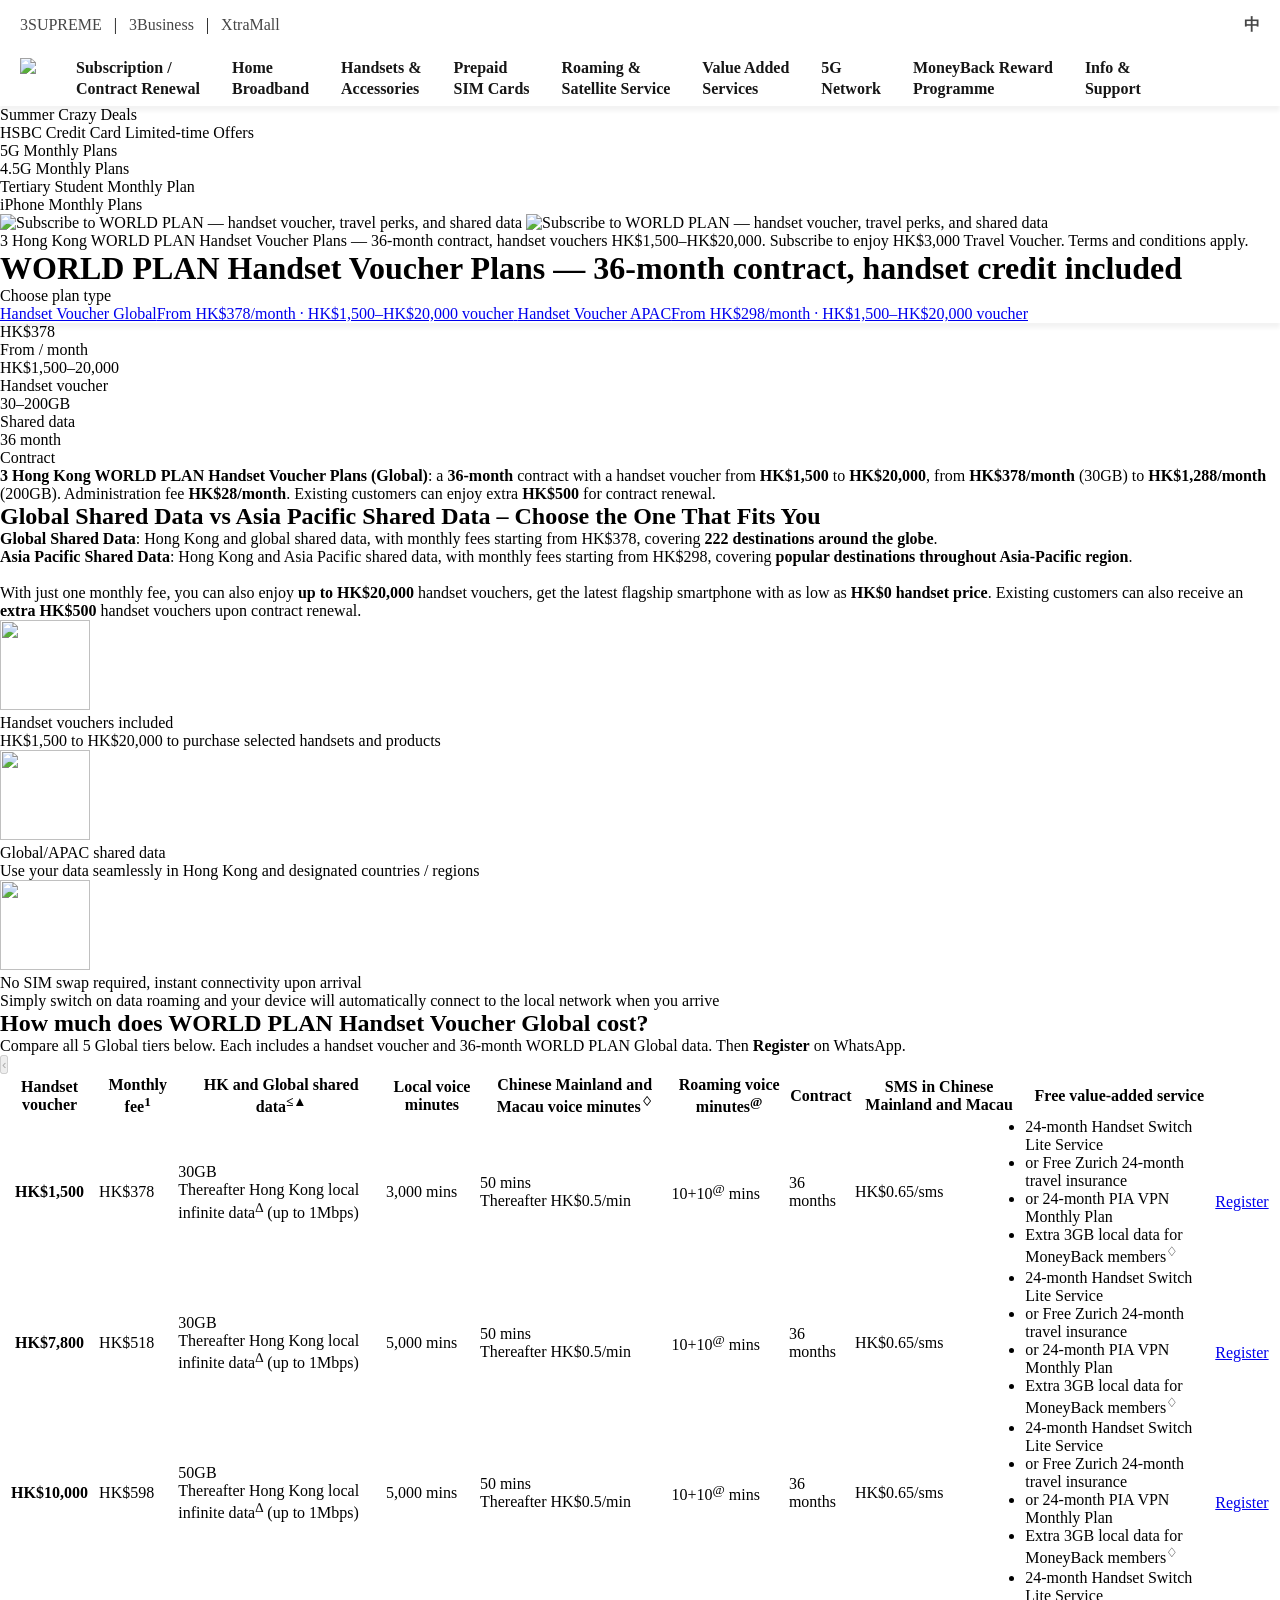
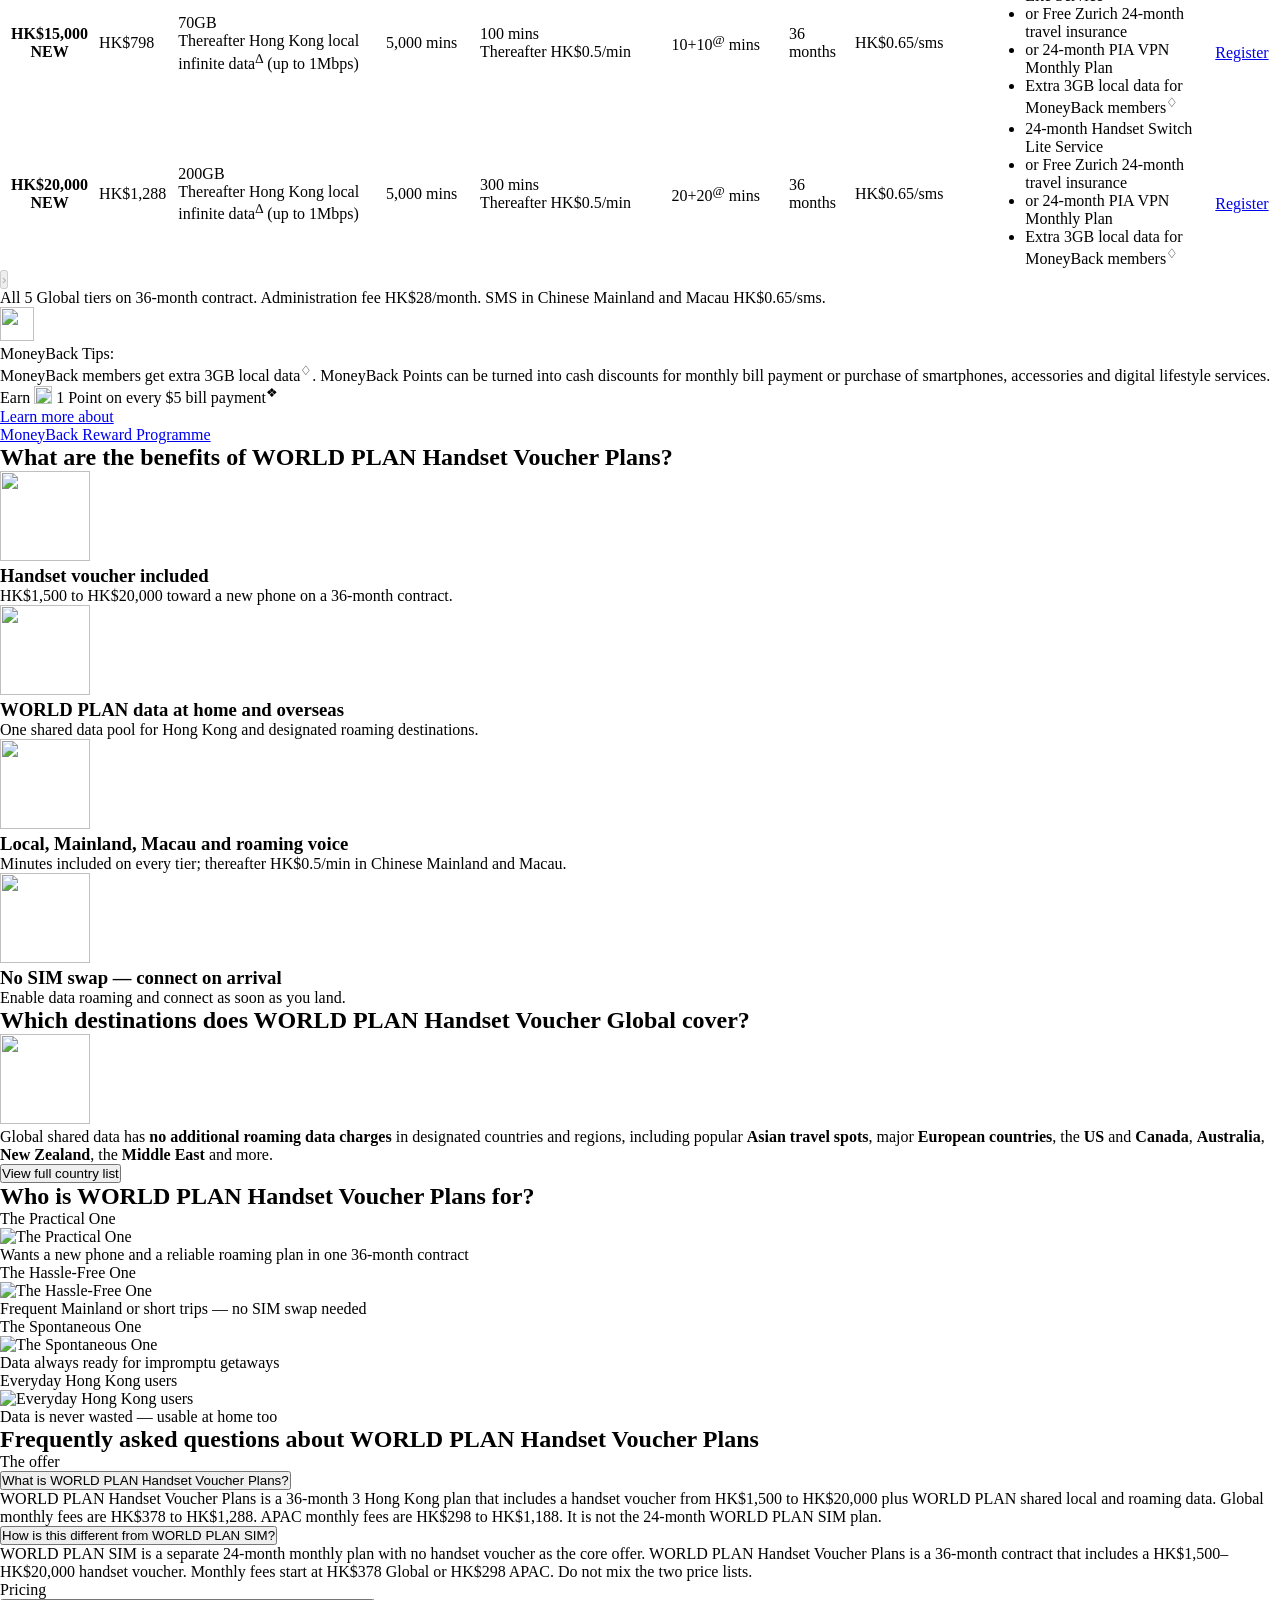
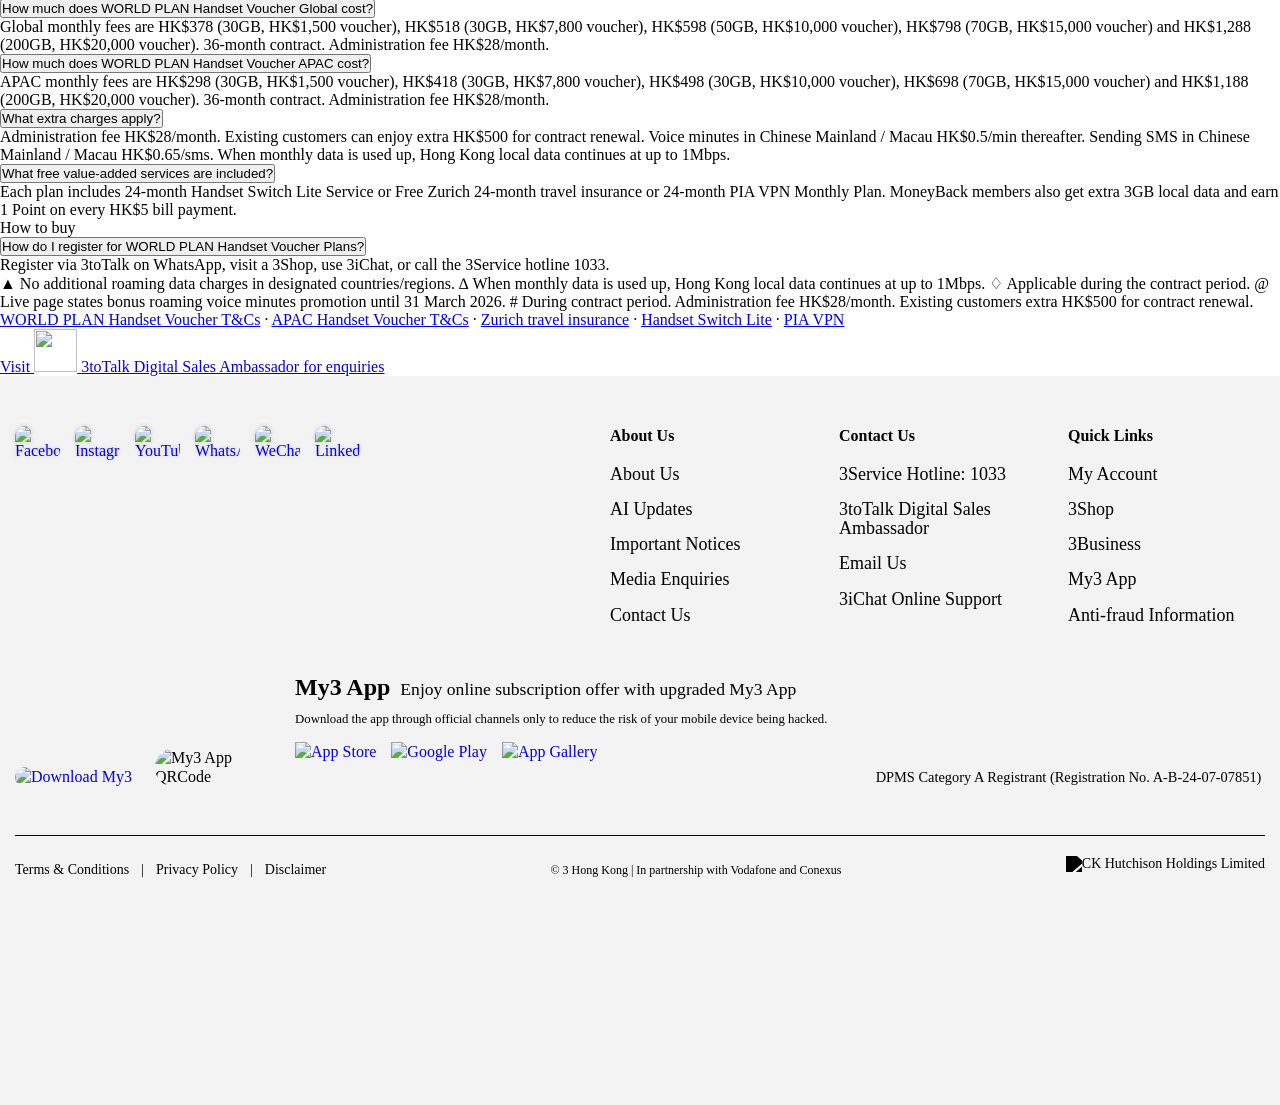
==== commit af21ebff: "Bake hsvworld GEO A+ for Vercel: SSI menu/footer and CDN assets. Expand includes via stubs; rewrite " ====
--- a/public/hsvworld/index-en-geo-aplus.html
+++ b/public/hsvworld/index-en-geo-aplus.html
@@ -21,8 +21,8 @@
 <meta property="og:title" content="WORLD PLAN Handset Voucher Plans | 3 Hong Kong">
 <meta property="og:description" content="36-month WORLD PLAN Handset Voucher Plans. Global from HK$378/month; APAC from HK$298/month. Handset vouchers HK$1,500–HK$20,000. Admin fee HK$28/month.">
 <meta property="og:image" content="https://web.three.com.hk/plans/hsvworld/share-en.jpg">
-<link href="../../3hkworld/plancss/style.css" rel="stylesheet" type="text/css">
-<link href="../../3hkworld/plancss/media-queries.css" rel="stylesheet" type="text/css">
+<link href="https://web.three.com.hk/plans/plancss/style.css" rel="stylesheet" type="text/css">
+<link href="https://web.three.com.hk/plans/plancss/media-queries.css" rel="stylesheet" type="text/css">
 <link href="https://web.three.com.hk/plans/plancss/worldplan-geo-cms.css" rel="stylesheet" type="text/css">
 <link href="https://web.three.com.hk/plans/plancss/worldplan-geo-liverow.css?v=27" rel="stylesheet" type="text/css">
 <link href="https://web.three.com.hk/plans/plancss/hsvworld-geo.css?v=27" rel="stylesheet" type="text/css">
@@ -310,12 +310,914 @@
 </script>
 </head>
 <body>
-<!--#include virtual="../../../3hongkongmenu/3hongkongmainmenu-en.html" -->
+<!--meta name="viewport" content="width=device-width, initial-scale=1"-->
+
+<!-- main menu -->	
+  <link rel='stylesheet' href='https://cdnjs.cloudflare.com/ajax/libs/font-awesome/5.15.3/css/all.min.css'>
+  <style>
+    *{
+      margin: 0;
+      padding: 0;
+      box-sizing: border-box;
+      /*font-family: 'Poppins', sans-serif;*/
+    }
+    
+.slick-slide { padding-top: 33px;padding-bottom: 33px; }
+
+.languagetopframe { width: 100%;height: auto;display: inline-block;background-color: #fff; }
+.languageframe { max-width: 1600px;height: 50px;margin: auto;padding: 10px 20px;display: flex;align-items: center;justify-content: space-between; }
+.languagelinktxt { display: none; }
+
+
+.toplinkframeL {
+    display: flex;
+    flex-wrap: wrap;
+    gap: 8px 12px;
+    list-style: none;
+    padding: 0;
+    margin: 0;
+    font-size: 16px;
+}
+.toplinkframeR {
+    display: flex;
+    flex-wrap: wrap;
+    gap: 8px 20px;
+    list-style: none;
+    padding: 0;
+    margin: 0;
+    font-size: 16px;
+    font-weight: bold;
+}
+.toplinktxt { color: #464646;cursor: pointer; }
+.toplinktxt:hover { text-decoration: underline; }
+.toplinkicon { width: 22px;height: 22px;margin-right: 5px;vertical-align: -5px; }
+.toplinkicontxt { color: #7c73d5;cursor: pointer; }
+.toplinkspace { width: 10px;clear: both;  height: 5px; }
+
+.pmenubannercontainer { display: flex;flex-direction: row;text-align: left;width: 1600px;padding: 0px 16px; }
+.pmenubannerframe { display: flex;row-gap: 18px;flex-direction: column;margin-right: 65px; }
+.pmenubanner { width: 320px;height: auto;display: inline-block;line-height: 0%;border-radius: 10px;overflow: hidden;cursor: pointer; }
+.pmenubannerimg { width: 100%;height: auto;display: inline-block;transition: all 0.5s ease; }
+.pmenubannerimg:hover { transform: scale(1.04); }
+.pmenucontainer { width: auto;height: auto;display: inline-block;padding-left: 65px;border-left: 2px #c6c6c6 solid; }
+.pmenulinkcolcontainer { 
+    width: auto;height: auto;display: grid;
+    grid-template-columns: 1fr 1fr;
+    grid-template-rows: auto;
+    grid-gap: 60px;
+  }
+	  
+.pmenulinkcolcontainer  { 
+    width: auto;height: auto;display: grid;
+    grid-template-columns: 1fr  1fr 1fr;
+    grid-template-rows: auto;
+    grid-gap: 60px;
+  }
+	  
+.pmenulinkcolcontainer2 { 
+    /*display: flex;
+    row-gap: 18px;
+    flex-direction: column;*/
+    width: auto;height: fit-content;display: grid;
+    grid-template-columns: 1fr;
+    grid-template-rows: auto;
+    grid-gap: 18px;
+}
+.pmenulinkcolcontainer3 { 
+    width: auto;height: fit-content;display: grid;
+    grid-template-columns: 1fr;
+    grid-template-rows: auto;
+    grid-gap: 18px;
+}
+.pmenulinkrowcontainer { 
+    /*display: flex;
+    row-gap: 18px;
+    flex-direction: column;*/
+    width: auto;height: fit-content;display: grid;
+    grid-template-columns: 1fr;
+    grid-template-rows: auto;
+    grid-gap: 18px;
+}
+.pmenulinkheader { width: auto;height: fit-content;display: inline-block; font-size: 24px;font-weight: bold;line-height: 120%;color: #7c73d5;padding-left: 14px;border-left: 3px #7c73d5 solid; }
+.pmenulinktxt { width: auto;height: auto;display: inline-block; font-size: 16px;font-weight: bold;line-height: 120%;color: #000000;cursor: pointer; }
+.pmenulinktxt:hover { color: #774fe1; }
+.pmenulinktxt2 { width: auto;height: auto;display: inline-block; font-size: 16px;font-weight: bold;line-height: 120%;color: #464646;padding-left: 20px;cursor: pointer; }
+.pmenulinktxt2:hover { color: #774fe1; }
+
+.pmenushortlinkframe { display: none; }
+
+
+	.menulogo {
+    width: 40px;
+    height: 56px;
+    margin: 0px 0px 0px 0px;
+    padding: 0px 0px 0px 0px;
+    display: flex;
+    align-items: center;
+}
+.logoimg{ width: auto;height: 40px;display: list-item; }
+    nav{
+      /*position: fixed;*/
+      z-index: 8000;
+      width: 100%;
+      background: #ffffff;
+	    /*max-width: 1600px;*/
+      position: -webkit-sticky;
+    position: sticky;
+    top: 0;
+    box-shadow: 0px 5px 4px #0000000d;
+    }
+    nav .wrapper{
+      position: relative;
+      /*max-width: 1600px;*/
+      width: 100%;
+      /*padding: 0px 20px;*/
+      height: 56px;
+      line-height: 70px;
+      margin: auto;
+      display: flex;
+      align-items: center;
+      justify-content: center;
+    }
+    .wrapper .logo a{
+      color: #464646;
+      font-size: 30px;
+      font-weight: 600;
+      text-decoration: none;
+    }
+    .wrapper .nav-links{
+      display: inline-flex;
+    }
+    .nav-links li{
+      list-style: none;
+	  line-height: 100%;
+    }
+    .nav-links li a{
+      color: #161616;
+      text-decoration: none;
+      font-size: 16px;
+      font-weight: bold;
+      padding: 8px 0px;
+      margin: 0 1rem;
+      transition: all 0.3s ease;
+      background: linear-gradient(#7c73d5, #7c73d5) center 100%;
+    background-size: 0 3px;
+    background-repeat: no-repeat;
+	  display: grid;
+    cursor: pointer;
+    }
+    /* removed hover */
+.nav-links li a:hover{
+    color: #7c73d5;
+    background-size: 100% 3px;
+    }
+    .nav-links .mobile-item{
+      display: none;
+    }
+    .nav-links .drop-menu{
+      position: absolute;
+      background: #ffffff;
+      width: 180px;
+      line-height: 45px;
+      top: 55px; /*pulldown menu position*/
+      opacity: 0;
+      visibility: hidden;
+      box-shadow: 0 6px 10px rgba(0,0,0,0.15);
+      transition: all 0.3s ease;
+    }
+    .nav-links li:hover .drop-menu,
+    .nav-links li:hover .mega-box{
+      transition: all 0.3s ease;
+      top: 55px; /*pulldown menu position*/
+      opacity: 1;
+      visibility: visible;
+    }
+    .drop-menu li a{
+      width: 100%;
+      display: block;
+      padding: 0 0 0 15px;
+      font-weight: 400;
+      border-radius: 0px;
+    }
+    .mega-box{
+      position: absolute;
+      left: 0;
+      width: 100%;
+      padding: 0 0px;
+      top: 55px; /*pulldown menu position*/
+      opacity: 0;
+      visibility: hidden;
+      transition: all 0.3s ease;
+    }
+    .mega-box .content{
+      background: #f3f3f3;
+      padding: 16px 16px;
+      display: flex;
+      width: 100%;
+      /*justify-content: space-between;*/
+      justify-content: center;
+      box-shadow: 0 6px 10px rgba(0,0,0,0.15);
+    }
+    .mega-box .content .row{
+      width: calc(25% - 30px);
+      /*line-height: 45px;*/
+    }
+    .content .row img{
+      width: 100%;
+      height: 100%;
+      object-fit: cover;
+    }
+    .content .row header{
+      color: #464646;
+      font-size: 20px;
+      font-weight: 500;
+    }
+    .content .row .mega-links{
+      margin-left: -40px;
+      border-left: 1px solid rgba(255,255,255,0.09);
+    }
+    .row .mega-links li{
+      padding: 0 20px;
+    }
+    .row .mega-links li a{
+      padding: 0px;
+      padding: 0 20px;
+      color: #d9d9d9;
+      font-size: 17px;
+      display: block;
+    }
+    .row .mega-links li a:hover{
+      color: #464646;
+    }
+    .wrapper .btn{
+      color: #fff;
+      font-size: 20px;
+      cursor: pointer;
+      display: none;
+    }
+    .wrapper .btn.close-btn{
+      position: absolute;
+      right: 30px;
+      top: 10px;
+    }
+
+
+.fullmenuframe { width: 1600px;display: flex;align-items: center;padding: 0px 20px; }
+
+
+    /* MOBILE */
+    @media screen and (max-width: 1180px) {
+
+.logoimg { height: 50px; }
+.languagetopframe { display: none; }
+.languagelinktxt { font-size: 18px;font-weight: bold;color: #464646;display: inline-block; }
+.languageopenbtnframe { display: flex;align-items: center;grid-gap: 26px;gap: 26px; }
+.languageclosebtnframe { display: flex;align-items: center;grid-gap: 26px;gap: 26px;justify-content: space-between;flex-direction: row-reverse;padding: 0px 20px; }
+
+.pmenubannercontainer { flex-direction: column-reverse;width: 100%; }
+.pmenucontainer { padding-left: 0px;border-left: none; }
+.pmenulinkcolcontainer { grid-template-columns: 1fr;grid-gap: 20px;margin-bottom: 30px; }
+.pmenulinkcolcontainer2 { grid-template-columns: 0.9fr 1.1fr; }
+.pmenulinkheader { font-size: 20px; }
+.pmenubannerframe { margin-right: 0px;align-items: center; }
+.pmenubanner { width: 304px; }
+
+.pmenushortlinkframe { width: 100%;height: auto;display: inline-block;background-color: #f8f8f8;padding: 18px 18px 100px 18px;line-height: 100% !important; }
+.pmenushortlinkheader { width: 100%;height: auto;display: inline-block;font-size: 16px;font-weight: bold;margin-bottom: 22px;color: #464646; }
+.pmenushortlinktxtframe {
+    padding: 0;
+    overflow: hidden;
+    grid-gap: 1rem;
+    gap: 20px;
+    display: flex;
+    flex-direction: column;
+}
+.pmenushortlinktxt { width: 100%;height: auto;display: inline-block;font-size: 16px;font-weight: bold;color: #727272; }
+
+.wrapper .btn.close-btn { position: unset; }
+
+.fullmenuframe { justify-content: space-between;height: 85px;width: 100%; }
+
+.fa-bars:before { content: unset; }
+.fa-times:before { content: unset; }
+
+
+    nav .wrapper{
+      justify-content: space-between;
+      height: 85px;
+    }
+
+      .wrapper .btn{ display: block; }
+
+      .wrapper .nav-links{
+        position: fixed;
+        height: 100vh;
+        width: 100%;
+        top: 0;
+        left: -100%;
+        background: #ffffff;
+        display: block;
+        padding: 0px 0px;
+        line-height: 50px;
+        overflow-y: auto;
+        box-shadow: 0px 15px 15px rgba(0,0,0,0.18);
+        transition: all 0.3s ease;
+      }
+
+      /* custom scroll bar */
+      ::-webkit-scrollbar { width: 10px; }
+      ::-webkit-scrollbar-track { background: #ffffff; }
+      ::-webkit-scrollbar-thumb { background: #3A3B3C; }
+
+      #menu-btn:checked ~ .nav-links{ left: 0%; }
+      #menu-btn:checked ~ .btn.menu-btn{ display: none; }
+      #close-btn:checked ~ .btn.menu-btn{ display: block; }
+
+      .nav-links li{ margin: 10px 0px;line-height: 50px; }
+      .nav-links li a{ padding: 0 20px; display: block; font-size: 20px; }
+
+      .nav-links .drop-menu{
+        position: static;
+        opacity: 1;
+        top: 65px;
+        visibility: visible;
+        padding-left: 20px;
+        width: 100%;
+        max-height: 0px;
+        overflow: hidden;
+        box-shadow: none;
+        transition: all 0.3s ease;
+      }
+
+      /* ✅ Fix: open any mega-box when its checkbox is checked */
+      .nav-links input[type="checkbox"][id^="showMenu"]:checked ~ .mega-box{
+        max-height: 1000px;
+      }
+
+      .nav-links .desktop-item{ display: none; }
+      .nav-links .mobile-item{
+        display: flex;
+        justify-content: space-between;
+        align-items: center;
+        color: #464646;
+        font-size: 18px;
+        font-weight: bold;
+        padding-left: 18px;
+        padding-right: 18px;
+        cursor: pointer;
+        border-radius: 5px;
+        transition: all 0.3s ease;
+      }
+      .nav-links .mobile-item::after{
+        content: "\f078";
+        font-family: "Font Awesome 5 Free";
+        font-weight: 900;
+        font-size: 14px;
+        transition: transform 0.3s ease;
+      }
+      /* Rotate caret when open */
+      .nav-links input[type="checkbox"][id^="showMenu"]:checked + .mobile-item::after{
+        transform: rotate(180deg);
+      }
+
+      .drop-menu li{ margin: 0; }
+      .drop-menu li a{ border-radius: 5px; font-size: 18px; }
+
+      .mega-box{
+        position: static;
+        top: 65px;
+        opacity: 1;
+        visibility: visible;
+        /*padding: 0 20px;*/
+        max-height: 0px;
+        overflow: hidden;
+        transition: all 0.3s ease;
+      }
+      .mega-box .content{
+        box-shadow: none;
+        flex-direction: column;
+        padding: 20px;
+      }
+      .mega-box .content .row{
+        width: 100%;
+        margin-bottom: 15px;
+        border-top: 1px solid rgba(255,255,255,0.08);
+      }
+      .mega-box .content .row:nth-child(1),
+      .mega-box .content .row:nth-child(2){
+        border-top: 0px;
+      }
+      .content .row .mega-links{ border-left: 0px; padding-left: 15px; }
+      .row .mega-links li{ margin: 0; }
+      .content .row header{ font-size: 19px; }
+    }
+
+    nav input{ display: none; }
+
+    .body-text{
+      /*position: absolute;
+      top: 50%;
+      left: 50%;
+      transform: translate(-50%, -50%);
+      width: 100%;
+      text-align: center;
+      padding: 0 30px;*/
+      transition: filter 0.3s ease;
+    }
+    .body-text div{ /*font-size: 45px; font-weight: 600;*/ }
+
+    @media screen and (min-width: 971px) {
+      body:has(.nav-links li:hover .drop-menu) .body-text,
+      body:has(.nav-links li:hover .mega-box) .body-text{
+        filter: blur(5px);
+      }
+    }
+  
+/* ===== FIX: keep active highlight when mega-box is open ===== */
+@media screen and (min-width: 971px) {
+  .nav-links li:hover > a.desktop-item,
+  .nav-links li:focus-within > a.desktop-item{
+    color:#7c73d5;
+    background-size:100% 3px;
+  }
+}
+
+@media screen and (max-width: 1180px) {
+  .nav-links input[id^="showMenu"]:checked + .mobile-item{
+    color:#7c73d5;
+    /*background:#f3f3f3;*/
+  }
+}
+
+</style>
+
+<div></div>
+  <div class="languagetopframe">
+    <div class="languageframe">
+    <ul class="toplinkframeL">
+    <li><div class="toplinktxt" onclick="window.open('https://www.3supreme.vip/en/index.html', '_blank')" aria-label="Open 3SUPREME in a new tab">3SUPREME</div></li>
+    <li>|</li>
+    <li><div class="toplinktxt" onclick="window.open('https://web.three.com.hk/3business/index-en.html', '_blank')" aria-label="Open 3Business in a new tab">3Business</div></li>
+    <li>|</li>
+    <li><div class="toplinktxt" onclick="window.open('https://www.xtramallhk.com/home/?___store=default', '_blank')" aria-label="Open XtraMall in a new tab">XtraMall</div></li>
+    </ul>
+    <ul class="toplinkframeR">
+    <!--li><div class="toplinkicontxt" onclick="window.open('https://www.three.com.hk/login', '_blank')"><img src="https://web.three.com.hk/icon-3hklogin.png" class="toplinkicon">登入</div></li-->
+    <li><div class="toplinktxt" style="text-decoration: none;" onclick="toggleLanguage()" aria-label="Switch to Chinese">中</div></li>
+    </ul>
+    </div>
+  </div>
+  <nav role="navigation" aria-label="Main navigation">
+    <div class="wrapper">
+
+<div class="fullmenuframe">
+
+      <div class="menulogo"><a href="https://www.three.com.hk/en/home.html" target="_blank"><img src="https://web.three.com.hk/3hklogo-en.svg" title="3HK" alt="3HK" class="logoimg"></a></div>
+      <input type="radio" name="slider" id="menu-btn">
+      <input type="radio" name="slider" id="close-btn">
+      <ul id="main-nav-links" class="nav-links" aria-label="Menu">
+<li class="languageclosebtn-item">
+    <div class="languageclosebtnframe">
+    <div class="languagelinktxt" onclick="toggleLanguage()" aria-label="Switch to Chinese">中</div>
+    <label for="close-btn" class="btn close-btn" role="button" tabindex="0" aria-label="Close menu" aria-controls="main-nav-links"><i class="fas fa-times"><img src="https://web.three.com.hk/3hongkongmenu/images/menuclose.webp" alt="Close menu icon"></i></label>
+		</div>
+</li>
+        <li>
+          <a tabindex="0" role="button" class="desktop-item">Subscription /<div class="toplinkspace"></div>Contract Renewal</a>
+          <input type="checkbox" id="showMenu1">
+          <label for="showMenu1" class="mobile-item">Subscription / Contract Renewal</label>
+          <div class="mega-box">
+            <div class="content">
+              <div class="pmenubannercontainer">
+              <div class="pmenubannerframe">
+              <div class="pmenubanner" onclick="window.open('https://web.three.com.hk/3hkworld/index-en.html', '_parent')" aria-label="Go to 5G WORLD PLAN page">
+              <img src="https://web.three.com.hk/3hongkongmenu/images/2604-wp-en.webp" class="pmenubannerimg" title="5G WORLD PLAN" alt="5G WORLD PLAN">
+              </div>
+            </div>
+              <div class="pmenucontainer">
+                  <div class="pmenulinkcolcontainer">
+                  <div class="pmenulinkcolcontainer2">
+                    <div class="pmenulinkheader">For New Customers</div>
+                    <div class="pmenulinkrowcontainer">
+                    <div class="pmenulinktxt" onclick="window.open('https://web.three.com.hk/plans/healthfit/index-en.html', '_parent')">Health Fit 5G Plan</div>
+                    <div class="pmenulinktxt" onclick="window.open('https://web.three.com.hk/plans/vipet/index-en.html', '_parent')">VIPet Plan</div>
+                    <div class="pmenulinktxt" onclick="window.open('https://web.three.com.hk/plans/5g/index-en.html', '_parent')">5G Local Monthly Plans</div>
+                    <div class="pmenulinktxt" onclick="window.open('https://web.three.com.hk/plans/cnhkmo/index-en.html', '_parent')">5G Roam Like Home Monthly Plan</div>
+                    <div class="pmenulinktxt" onclick="window.open('https://web.three.com.hk/3hkworld/index-en.html', '_parent')">5G WORLD PLAN</div>
+						
+                    <!--div class="pmenulinktxt" onclick="window.open('https://web.three.com.hk/plans/backtoschool/index-5g-en.html', '_parent')">Tertiary Student and Staff Zone</div-->
+
+                    <div class="pmenulinktxt" onclick="window.open('https://web.three.com.hk/plans/yymobile/index-5g-en.html', '_parent')">YY Mobile 5G Plan</div>
+						
+                    <div class="pmenulinktxt" onclick="window.open('https://web.three.com.hk/plans/simplan/index-en.html', '_parent')">4.5G Monthly Plans</div>
+                    <div class="pmenulinktxt" onclick="window.open('https://iphone.three.com.hk/website/home/index-en.html', '_parent')">iPhone Monthly Plans</div>
+                    </div>
+                  </div>
+                  <div class="pmenulinkcolcontainer2">
+                    <div class="pmenulinkheader">For Existing Customers</div>
+                    <div class="pmenulinkrowcontainer">
+                    <div class="pmenulinktxt" onclick="window.open('https://www.three.com.hk/3Care/eng/MultiOfferOTPLogin.jsp?lang=eng&cid=Retention&cmpid=CAMP00000&intcmp=or3com', '_blank')">Online Contract Renewal</div>
+                    <div class="pmenulinktxt" onclick="window.open('https://web.three.com.hk/mgm/index-en.html', '_parent')">Member Referral Programme</div>
+                  </div>
+                  </div>
+                  </div>
+              </div>
+              </div>
+            </div>
+          </div>
+        </li>
+        <li>
+          <a tabindex="0" role="button" class="desktop-item">Home<div class="toplinkspace"></div>Broadband</a>
+          <input type="checkbox" id="showMenu2">
+          <label for="showMenu2" class="mobile-item">Home Broadband</label>
+          <div class="mega-box">
+            <div class="content">
+              <div class="pmenubannercontainer">
+              <div class="pmenubannerframe">
+              <div class="pmenubanner" onclick="window.open('https://web.three.com.hk/5gbroadband/plan-monthly-en.html', '_parent')" aria-label="Go to 5G Broadband page">
+              <img src="https://web.three.com.hk/3hongkongmenu/images/2604-5gbb-en.webp" class="pmenubannerimg" title="5G Broadband" alt="5G Broadband">
+              </div>
+            </div>
+              <div class="pmenucontainer">
+                  <div class="pmenulinkcolcontainer col3">
+                  <div class="pmenulinkcolcontainer2">
+                    <div class="pmenulinkheader">5G Broadband</div>
+                    <div class="pmenulinkrowcontainer">
+                    <div class="pmenulinktxt" onclick="window.open('https://web.three.com.hk/5gbroadband/plan-monthly-en.html', '_parent')">Online Exclusive Monthly Plans</div>
+                    <div class="pmenulinktxt" onclick="window.open('https://web.three.com.hk/5gbroadband/proplan-en.html', '_parent')">5G Broadband PRO Plan</div>
+                    </div>
+                  </div>
+                  <div class="pmenulinkcolcontainer2">
+                    <div class="pmenulinkheader">Fibre Broadband</div>
+                    <div class="pmenulinkrowcontainer">
+                    <div class="pmenulinktxt" onclick="window.open('https://web.three.com.hk/fibrebroadband/index-en.html', '_parent')">1000M Fibre Broadband</div>
+                  </div>
+                  </div>
+                  <div class="pmenulinkcolcontainer2">
+                    <div class="pmenulinkheader">Home Broadband & Phone</div>
+                    <div class="pmenulinkrowcontainer">
+                    <div class="pmenulinktxt" onclick="window.open('https://web.three.com.hk/5gbroadband/homephone-en.html', '_parent')">Home Phone Service Plan</div>
+                  </div>
+                  </div>
+                  </div>
+              </div>
+              </div>
+            </div>
+          </div>
+        </li>
+        <li>
+          <a tabindex="0" role="button" class="desktop-item">Handsets &<div class="toplinkspace"></div>Accessories</a>
+          <input type="checkbox" id="showMenu3">
+          <label for="showMenu3" class="mobile-item">Handsets & Accessories</label>
+          <div class="mega-box">
+            <div class="content">
+              <div class="pmenubannercontainer">
+              <div class="pmenubannerframe">
+              <div class="pmenubanner" onclick="window.open('https://web.three.com.hk/vas/hsservice/index-en.html', '_parent')" aria-label="Go to Handset Switch Service page">
+              <img src="https://web.three.com.hk/3hongkongmenu/images/2604-hsservice-en.webp" class="pmenubannerimg" title="Handset Switch Service" alt="Handset Switch Service">
+              </div>
+            </div>
+              <div class="pmenucontainer">
+                  <div class="pmenulinkcolcontainer">
+                  <div class="pmenulinkcolcontainer3">
+                    <div class="pmenulinkrowcontainer">
+                    <div class="pmenulinktxt" onclick="window.open('https://www.three.com.hk/en/phones.html', '_parent')">Phones & Devices</div>
+                    <div class="pmenulinktxt" onclick="window.open('https://iphone.three.com.hk/website/home/index-en.html', '_parent')">iPhone</div>
+                    <div class="pmenulinktxt" onclick="window.open('https://www.three.com.hk/en/smartphones.html', '_parent')">All smartphones and devices</div>
+                    <div class="pmenulinktxt" onclick="window.open('https://web.three.com.hk/vas/hsservice/index-en.html', '_parent')">Handset Switch Service</div>
+                    <div class="pmenulinktxt" onclick="window.open('https://www.three.com.hk/3Care/eng/handsetTradein/trade_in.jsp', '_blank')">Trade-in Handset Service</div>
+                    <div class="pmenulinktxt" onclick="window.open('https://web.three.com.hk/3reedomphone/index-en.html', '_parent')">'3reedom Phone' Plan</div>
+                    </div>
+                  </div>
+                  </div>
+              </div>
+              </div>
+            </div>
+          </div>
+        </li>
+        <li>
+          <a tabindex="0" role="button" class="desktop-item">Prepaid<div class="toplinkspace"></div>SIM Cards</a>
+          <input type="checkbox" id="showMenu4">
+          <label for="showMenu4" class="mobile-item">Prepaid SIM Cards</label>
+          <div class="mega-box">
+            <div class="content">
+            <div class="pmenubannercontainer">
+              <div class="pmenubannerframe">
+              <div class="pmenubanner" onclick="window.open('https://www.three.com.hk/prepaid/DIY/en/?', '_parent')" aria-label="Go to DIY Prepaid SIM page">
+              <img src="https://web.three.com.hk/3hongkongmenu/images/2604-diy-en.webp" class="pmenubannerimg" title="DIY Prepaid SIM" alt="DIY Prepaid SIM">
+              </div>
+            </div>
+              <div class="pmenucontainer">
+                  <div class="pmenulinkcolcontainer">
+                  <div class="pmenulinkcolcontainer3">
+                    <div class="pmenulinkrowcontainer">
+                    <div class="pmenulinktxt" onclick="window.open('https://www.three.com.hk/prepaid/DIY/en/?', '_blank')">DIY Prepaid SIM</div>
+                    <div class="pmenulinktxt2" onclick="window.open('https://web.three.com.hk/prepaid/travellerssim/index-en.html', '_parent')">Hong Kong & Travel Packages</div>
+                    <div class="pmenulinktxt2" onclick="window.open('https://web.three.com.hk/prepaid/diysim/smart-watch-esim-en.html', '_parent')">Smart Watch eSIM</div>
+                    <div class="pmenulinktxt" onclick="window.open('https://www.simworld.net/en/index.html', '_blank')">Other Prepaid SIM</div>
+                    <div class="pmenulinktxt" onclick="window.open('https://web.three.com.hk/prepaid/realnameregistration/index-en.html', '_parent')">Real-name Registration</div>
+                    </div>
+                  </div>
+                  </div>
+              </div>
+              </div>
+            </div>
+          </div>
+        </li>
+        <li>
+          <a tabindex="0" role="button" class="desktop-item">Roaming &<div class="toplinkspace"></div>Satellite Service</a>
+          <input type="checkbox" id="showMenu5">
+          <label for="showMenu5" class="mobile-item">Roaming & Satellite Service</label>
+          <div class="mega-box">
+            <div class="content">
+            <div class="pmenubannercontainer">
+              <div class="pmenubannerframe">
+              <div class="pmenubanner" onclick="window.open('https://web.three.com.hk/roaming/ric/index-en.html', '_parent')" aria-label="Go to Roam-in-Command page">
+              <img src="https://web.three.com.hk/3hongkongmenu/images/2604-ric-en.webp" class="pmenubannerimg" title="Roam-in-Command" alt="Roam-in-Command">
+              </div>
+            </div>
+              <div class="pmenucontainer">
+                  <div class="pmenulinkcolcontainer">
+                  <div class="pmenulinkcolcontainer3">
+                    <div class="pmenulinkrowcontainer">
+                    <div class="pmenulinktxt" onclick="window.open('https://web.three.com.hk/roaming/roamingservice/index-en.html', '_parent')">Roaming Service</div>
+                    <div class="pmenulinktxt" onclick="window.open('https://www.three.com.hk/en/roaming.html', '_parent')">Roaming & IDD</div>
+                    <div class="pmenulinktxt" onclick="window.open('https://web.three.com.hk/roaming/idd001/index-en.html', '_parent')">IDD Service</div>
+                    <div class="pmenulinktxt" onclick="window.open('https://web.three.com.hk/roaming/roamingservice/index-en.html#cnmo', '_parent')">Chinese Mainland Services</div>
+                    <div class="pmenulinktxt" onclick="window.open('https://web.three.com.hk/roaming/satelliteservices/index-en.html', '_parent')">Satellite Service</div>
+                    <div class="pmenulinktxt" onclick="window.open('https://web.three.com.hk/roaming/network/index-en.html', '_parent')">Inbound Roamer Services</div>
+                    <div class="pmenulinktxt" onclick="window.open('https://web.three.com.hk/roaming/coverage/index-en.html', '_parent')">Roaming Coverage and Tariff</div>
+                    </div>
+                  </div>
+                  </div>
+              </div>
+              </div>
+            </div>
+          </div>
+        </li>
+        <li>
+          <a tabindex="0" role="button" class="desktop-item">Value Added<div class="toplinkspace"></div>Services</a>
+          <input type="checkbox" id="showMenu6">
+          <label for="showMenu6" class="mobile-item">Value Added Services</label>
+          <div class="mega-box">
+            <div class="content">
+            <div class="pmenubannercontainer">
+              <div class="pmenubannerframe">
+              <div class="pmenubanner" onclick="window.open('https://web.three.com.hk/vas/ainetprotect/index-en.html', '_parent')" aria-label="Go to AI Net Protect page">
+              <img src="https://web.three.com.hk/3hongkongmenu/images/2606-ainetprotect-en.webp" class="pmenubannerimg" title="AI Net Protect" alt="AI Net Protect">
+              </div>
+              <div class="pmenubanner" onclick="window.open('https://web.three.com.hk/vas/carrierbilling/index-en.html', '_parent')" aria-label="Go to Direct Carrier Billing Service page">
+              <img src="https://web.three.com.hk/3hongkongmenu/images/2606-carrierbilling-en.webp" class="pmenubannerimg" title="Direct Carrier Billing Service" alt="Direct Carrier Billing Service">
+              </div>
+            </div>
+              <div class="pmenucontainer">
+                  <div class="pmenulinkcolcontainer">
+                  <div class="pmenulinkcolcontainer3">
+                    <div class="pmenulinkrowcontainer">
+                    <div class="pmenulinktxt" onclick="window.open('https://web.three.com.hk/vas/home/index-en.html', '_parent')">Value Added Services</div>
+                    <div class="pmenulinktxt" onclick="window.open('https://www.three.com.hk/en/topup-vas.html', '_parent')">Data Top-up</div>
+                    </div>
+                  </div>
+                  </div>
+              </div>
+            </div>
+            </div>
+          </div>
+        </li>
+        <li>
+          <a tabindex="0" role="button" class="desktop-item">5G<div class="toplinkspace"></div>Network</a>
+          <input type="checkbox" id="showMenu7">
+          <label for="showMenu7" class="mobile-item">5G Network</label>
+          <div class="mega-box">
+            <div class="content">
+            <div class="pmenubannercontainer">
+              <div class="pmenubannerframe">
+              <div class="pmenubanner" onclick="window.open('https://web.three.com.hk/5g/index-en.html', '_parent')" aria-label="Go to 5G Network page">
+              <img src="https://web.three.com.hk/3hongkongmenu/images/2604-5g-en.webp" class="pmenubannerimg" title="5G Network" alt="5G Network">
+              </div>
+            </div>
+              <div class="pmenucontainer">
+                  <div class="pmenulinkcolcontainer">
+                  <div class="pmenulinkcolcontainer3">
+                    <div class="pmenulinkrowcontainer">
+                    <div class="pmenulinktxt" onclick="window.open('https://web.three.com.hk/5g/index-en.html', '_parent')">5G network</div>
+                    </div>
+                  </div>
+                  </div>
+              </div>
+              </div>
+            </div>
+          </div>
+        </li>
+        <li>
+          <a tabindex="0" role="button" class="desktop-item">MoneyBack Reward<div class="toplinkspace"></div>Programme</a>
+          <input type="checkbox" id="showMenu8">
+          <label for="showMenu8" class="mobile-item">MoneyBack Reward Programme</label>
+          <div class="mega-box">
+            <div class="content">
+            <div class="pmenubannercontainer">
+              <div class="pmenubannerframe">
+              <div class="pmenubanner" onclick="window.open('https://web.three.com.hk/moneyback/home/index-en.html', '_parent')" aria-label="Go to MoneyBack Reward Programme page">
+              <img src="https://web.three.com.hk/3hongkongmenu/images/2604-mb-en.webp" class="pmenubannerimg" title="MoneyBack Reward Programme" alt="MoneyBack Reward Programme">
+              </div>
+              <div class="pmenubanner" onclick="window.open('https://web.three.com.hk/moneyback/hsbc/index-en.html', '_parent')" aria-label="Go to HSBC easy Credit Card Exclusive page">
+              <img src="https://web.three.com.hk/3hongkongmenu/images/2604-mbhsbc2025-en.webp" class="pmenubannerimg" title="HSBC easy Credit Card Exclusive" alt="HSBC easy Credit Card Exclusive">
+              </div>
+            </div>
+              <div class="pmenucontainer">
+                  <div class="pmenulinkcolcontainer">
+                  <div class="pmenulinkcolcontainer3">
+                    <div class="pmenulinkrowcontainer">
+                    <div class="pmenulinktxt" onclick="window.open('https://web.three.com.hk/moneyback/home/index-en.html', '_parent')">MoneyBack Introduction</div>
+                    <div class="pmenulinktxt" onclick="window.open('https://web.three.com.hk/moneyback/earn/index-en.html', '_parent')">Earn Points</div>
+                    <div class="pmenulinktxt" onclick="window.open('https://web.three.com.hk/moneyback/burn/billpayment-en.html', '_parent')">Redeem Rewards</div>
+                    <div class="pmenulinktxt" onclick="window.open('https://web.three.com.hk/moneyback/hsbc/index-en.html', '_parent')">HSBC easy Credit Card Exclusive</div>
+                    </div>
+                  </div>
+                  </div>
+              </div>
+            </div>
+            </div>
+          </div>
+        </li>
+        <li style="margin-bottom: 0px;">
+          <a tabindex="0" role="button" class="desktop-item">Info &<div class="toplinkspace"></div>Support</a>
+          <input type="checkbox" id="showMenu9">
+          <label for="showMenu9" class="mobile-item">Info & Support</label>
+          <div class="mega-box">
+            <div class="content">
+            <div class="pmenubannercontainer">
+              <div class="pmenubannerframe">
+              <div class="pmenubanner" onclick="window.open('https://web.three.com.hk/my3/index-en.html', '_parent')" aria-label="Go to My3 App page">
+              <img src="https://web.three.com.hk/3hongkongmenu/images/2604-my3app-en.webp" class="pmenubannerimg" title="My3 App" alt="My3 App">
+              </div>
+            </div>
+              <div class="pmenucontainer">
+                  <div class="pmenulinkcolcontainer">
+                  <div class="pmenulinkcolcontainer2">
+                    <div class="pmenulinkrowcontainer">
+                    <div class="pmenulinktxt" onclick="window.open('https://www.three.com.hk/3Care/eng/info/3CareInfoSupport.jsp', '_blank')">FAQ</div>
+                    <div class="pmenulinktxt" onclick="window.open('https://www.three.com.hk/3Care/eng/info/InfoMap.jsp', '_blank')">3Shop Address</div>
+                    <div class="pmenulinktxt" onclick="window.open('https://web.three.com.hk/my3/index-en.html', '_parent')">My3 App</div>
+                    </div>
+                  </div>
+                  </div>
+              </div>
+              </div>
+            </div>
+          </div>
+        </li>
+        <li class="pmenushortlinkframe" style="margin-top: 0px;">
+        <div class="pmenushortlinkheader">Quick Links</div>
+        <div class="pmenushortlinktxtframe">
+        <div class="pmenushortlinktxt" onclick="window.open('https://www.3supreme.vip/en/index.html', '_blank')">3SUPREME</div>
+        <div class="pmenushortlinktxt" onclick="window.open('https://web.three.com.hk/3business/index-en.html', '_blank')">3Business</div>
+        <div class="pmenushortlinktxt" onclick="window.open('https://www.xtramallhk.com/home/?___store=default', '_blank')">XtraMall</div>
+      </div>
+        </li>
+      </ul>
+
+    <div class="languageopenbtnframe">
+    <div class="languagelinktxt" onclick="toggleLanguage()" aria-label="Switch to Chinese">中</div>
+    <label for="menu-btn" class="btn menu-btn" role="button" tabindex="0" aria-label="Open menu" aria-controls="main-nav-links"><i class="fas fa-bars"><img src="https://web.three.com.hk/3hongkongmenu/images/menuopen.webp" alt="Open menu icon"></i></label>
+		</div>
+
+</div>
+    
+    </div>
+  </nav>
+
+  <script>
+    // Optional: mobile-only accordion so only one is open at a time
+    const mobileBreak = 1180;
+    const toggles = document.querySelectorAll('.nav-links input[type="checkbox"][id^="showMenu"]');
+
+    function isMobile() {
+      return window.matchMedia(`(max-width: ${mobileBreak}px)`).matches;
+    }
+
+    toggles.forEach(cb => {
+      cb.addEventListener('change', () => {
+        if (!isMobile() || !cb.checked) return;
+        toggles.forEach(other => { if (other !== cb) other.checked = false; });
+      });
+    });
+
+    // Reset open states when switching out of mobile
+    const mq = window.matchMedia(`(max-width: ${mobileBreak}px)`);
+    mq.addEventListener('change', e => {
+      if (!e.matches) toggles.forEach(cb => cb.checked = false);
+    });
+  </script>
+  
+<script>
+function toggleLanguage() {
+  const { pathname, search, hash } = window.location;
+  let newPath;
+
+  if (pathname.includes('-en.html')) {
+    // EN → ZH
+    newPath = pathname.replace('-en.html', '.html');
+  } else if (pathname.endsWith('.html')) {
+    // ZH → EN
+    newPath = pathname.replace('.html', '-en.html');
+  } else {
+    return; // Not an html page
+  }
+
+  window.location.href = newPath + search + hash;
+}
+</script>
+<script>
+(function(){
+  // Mapping for pmenubanner -> descriptive labels (English)
+  const bannerMap = [
+    {match: '/3hkworld/', label: 'Go to 5G WORLD PLAN page'},
+    {match: '/5gbroadband/', label: 'Go to 5G Broadband page'},
+    {match: '/vas/hsservice/', label: 'Go to Handset Switch Service page'},
+    {match: '/prepaid/DIY', label: 'Go to DIY Prepaid SIM page'},
+    {match: '/roaming/ric/', label: 'Go to Roam-in-Command page'},
+    {match: '/vas/eareyebodyhealthcheck/', label: 'Go to BowtieGo Ear, eye, body health-check plan page'},
+    {match: '/vas/antiscam/', label: 'Go to Anti-scam service page'},
+    {match: '/5g/index-en.html', label: 'Go to 5G Network page'},
+    {match: '/moneyback/home/', label: 'Go to MoneyBack Reward Programme page'},
+    {match: '/moneyback/hsbc/', label: 'Go to HSBC easy Credit Card Exclusive page'},
+    {match: '/my3/index-en.html', label: 'Go to My3 App page'}
+  ];
+
+  // Ensure decorative images have empty alt
+  document.querySelectorAll('img.pmenubannerimg').forEach(img => { if(!img.hasAttribute('alt')) img.setAttribute('alt',''); });
+
+  // Assign aria-label for pmenubanner elements based on onclick URL
+  document.querySelectorAll('.pmenubanner').forEach(el => {
+    if(el.hasAttribute('aria-label')) return;
+    const onclick = el.getAttribute('onclick') || '';
+    const found = bannerMap.find(m => onclick.includes(m.match));
+    if(found) el.setAttribute('aria-label', found.label);
+    else {
+      const text = el.textContent.trim();
+      if(text) el.setAttribute('aria-label', text);
+      else el.setAttribute('aria-label', 'Go to related page');
+    }
+  });
+
+  // Make clickable non-interactive elements keyboard accessible and add ARIA roles/labels
+  const interactive = ['A','BUTTON','INPUT','LABEL'];
+  document.querySelectorAll('[onclick]').forEach(el => {
+    if(interactive.includes(el.tagName)) return;
+    if(!el.hasAttribute('role')) el.setAttribute('role','link');
+    if(!el.hasAttribute('tabindex')) el.setAttribute('tabindex','0');
+    if(!el.hasAttribute('aria-label')){
+      const text = el.textContent.trim();
+      if(text) el.setAttribute('aria-label', text);
+    }
+    el.addEventListener('keydown', e => {
+      if(e.key === 'Enter' || e.key === ' ') { e.preventDefault(); el.click(); }
+    });
+  });
+
+  // For mobile accordion labels: set aria-controls and aria-expanded
+  document.querySelectorAll('label[for^="showMenu"]').forEach(label => {
+    const cbId = label.getAttribute('for');
+    const cb = document.getElementById(cbId);
+    if(!cb) return;
+    const li = label.closest('li');
+    let mega = li ? li.querySelector('.mega-box') : null;
+    if(!mega) {
+      mega = cb.nextElementSibling && cb.nextElementSibling.classList && cb.nextElementSibling.classList.contains('mega-box') ? cb.nextElementSibling : null;
+    }
+    if(mega){ if(!mega.id) mega.id = 'mega-box-' + cbId; label.setAttribute('aria-controls', mega.id); }
+    label.setAttribute('aria-expanded', cb.checked ? 'true' : 'false');
+    cb.addEventListener('change', () => label.setAttribute('aria-expanded', cb.checked ? 'true' : 'false'));
+  });
+
+  // Make sure top links that open in a new tab have aria-label indicating it
+  document.querySelectorAll('.toplinktxt, .pmenushortlinktxt').forEach(el => {
+    const onclick = el.getAttribute('onclick') || '';
+    if(onclick.includes("'_blank'") && !el.hasAttribute('aria-label')){
+      const text = el.textContent.trim();
+      if(text) el.setAttribute('aria-label', 'Open ' + text + ' in a new tab');
+    }
+  });
+
+})();
+</script>
+<!-- main menu -->	
+
 
 <div id="pagewrap" class="body-text wp-page">
 
 <!-- topmenu -->
-<!--#include virtual="../../../plans/planinc/topmenuslider-en.html" -->
+<div class="slider" id="topslider">
+<section id="3hkoffer" class="sectionoff" onClick="parent.location='https://web.three.com.hk/3hkjul25offer/index-en.html'">Summer Crazy Deals</section>
+<section id="hsbc" class="sectionoff" onClick="parent.location='https://web.three.com.hk/hsbc2025/index-en.html'">HSBC Credit Card Limited-time Offers</section>
+<!--section id="familyfun5g" class="sectionoff" onClick="parent.location='https://web.three.com.hk/plans/familyfun5g/index-en.html'">"Family FUN" 5G Plan</section-->
+<section id="topslider2" class="sectionoff" onClick="parent.location='https://web.three.com.hk/plans/5g/index-en.html'">5G Monthly Plans</section>
+<section id="topslider4" class="sectionoff" onClick="parent.location='https://web.three.com.hk/plans/simplan/index-en.html'">4.5G Monthly Plans</section>
+<section id="top5gstudentsim" class="sectionoff" onClick="parent.location='https://web.three.com.hk/plans/5gstudentsim/index-en.html'">Tertiary Student Monthly Plan</section>
+<section id="topslider1" class="sectionoff" onClick="parent.location='https://iphone.three.com.hk/website/home/index-en.html'">iPhone Monthly Plans</section>
+<!--section id="topslider6" class="sectionoff" onClick="parent.location='https://web.three.com.hk/prepaid/travellerssim/index-en.html'">Prepaid SIM</section-->
+</div>
 <!-- topmenu -->
 
 <section class="geo-hero" aria-label="WORLD PLAN Handset Voucher Plans promotion">
@@ -401,15 +1303,15 @@
 </thead>
 <tbody>
 <tr><th scope="row" class="wp-liverow__plan"><span class="wp-liverow__gb">HK$1,500</span></th><td class="wp-liverow__fee"><span class="wp-liverow__price"><span class="wp-liverow__hk">HK</span>$378</span></td><td>30GB<br><span class="wp-liverow__thereafter">Thereafter Hong Kong local infinite data<sup>∆</sup> (up to 1Mbps)</span></td><td>3,000 mins</td><td>50 mins<br><span class="wp-liverow__thereafter">Thereafter HK$0.5/min</span></td><td>10+10<sup>@</sup> mins</td><td>36 months</td><td>HK$0.65/sms</td><td class="wp-liverow__offer"><ul><li>24-month Handset Switch Lite Service</li><li>or Free Zurich 24-month travel insurance</li><li>or 24-month PIA VPN Monthly Plan</li>
-<li>Extra 3GB local data for MoneyBack members<sup>♢</sup></li></ul></td><td><a class="wp-btn wp-btn--register" href="https://web.three.com.hk/redirect/wa/3com_worldhsvplan_en.html?cmpid=web_nil_3totalk-hsvworld_260915_nil_en" target="_blank" rel="noopener"><img class="wp-btn__wa" src="../world-plan/assets/icon-whatsapp-register.svg" alt="" width="16" height="16"> Register</a></td></tr>
+<li>Extra 3GB local data for MoneyBack members<sup>♢</sup></li></ul></td><td><a class="wp-btn wp-btn--register" href="https://web.three.com.hk/redirect/wa/3com_worldhsvplan_en.html?cmpid=web_nil_3totalk-hsvworld_260915_nil_en" target="_blank" rel="noopener"><img class="wp-btn__wa" src="https://web.three.com.hk/plans/global/assets/icon-whatsapp-register.svg" alt="" width="16" height="16"> Register</a></td></tr>
 <tr><th scope="row" class="wp-liverow__plan"><span class="wp-liverow__gb">HK$7,800</span></th><td class="wp-liverow__fee"><span class="wp-liverow__price"><span class="wp-liverow__hk">HK</span>$518</span></td><td>30GB<br><span class="wp-liverow__thereafter">Thereafter Hong Kong local infinite data<sup>∆</sup> (up to 1Mbps)</span></td><td>5,000 mins</td><td>50 mins<br><span class="wp-liverow__thereafter">Thereafter HK$0.5/min</span></td><td>10+10<sup>@</sup> mins</td><td>36 months</td><td>HK$0.65/sms</td><td class="wp-liverow__offer"><ul><li>24-month Handset Switch Lite Service</li><li>or Free Zurich 24-month travel insurance</li><li>or 24-month PIA VPN Monthly Plan</li>
-<li>Extra 3GB local data for MoneyBack members<sup>♢</sup></li></ul></td><td><a class="wp-btn wp-btn--register" href="https://web.three.com.hk/redirect/wa/3com_worldhsvplan_en.html?cmpid=web_nil_3totalk-hsvworld_260915_nil_en" target="_blank" rel="noopener"><img class="wp-btn__wa" src="../world-plan/assets/icon-whatsapp-register.svg" alt="" width="16" height="16"> Register</a></td></tr>
+<li>Extra 3GB local data for MoneyBack members<sup>♢</sup></li></ul></td><td><a class="wp-btn wp-btn--register" href="https://web.three.com.hk/redirect/wa/3com_worldhsvplan_en.html?cmpid=web_nil_3totalk-hsvworld_260915_nil_en" target="_blank" rel="noopener"><img class="wp-btn__wa" src="https://web.three.com.hk/plans/global/assets/icon-whatsapp-register.svg" alt="" width="16" height="16"> Register</a></td></tr>
 <tr><th scope="row" class="wp-liverow__plan"><span class="wp-liverow__gb">HK$10,000</span></th><td class="wp-liverow__fee"><span class="wp-liverow__price"><span class="wp-liverow__hk">HK</span>$598</span></td><td>50GB<br><span class="wp-liverow__thereafter">Thereafter Hong Kong local infinite data<sup>∆</sup> (up to 1Mbps)</span></td><td>5,000 mins</td><td>50 mins<br><span class="wp-liverow__thereafter">Thereafter HK$0.5/min</span></td><td>10+10<sup>@</sup> mins</td><td>36 months</td><td>HK$0.65/sms</td><td class="wp-liverow__offer"><ul><li>24-month Handset Switch Lite Service</li><li>or Free Zurich 24-month travel insurance</li><li>or 24-month PIA VPN Monthly Plan</li>
-<li>Extra 3GB local data for MoneyBack members<sup>♢</sup></li></ul></td><td><a class="wp-btn wp-btn--register" href="https://web.three.com.hk/redirect/wa/3com_worldhsvplan_en.html?cmpid=web_nil_3totalk-hsvworld_260915_nil_en" target="_blank" rel="noopener"><img class="wp-btn__wa" src="../world-plan/assets/icon-whatsapp-register.svg" alt="" width="16" height="16"> Register</a></td></tr>
+<li>Extra 3GB local data for MoneyBack members<sup>♢</sup></li></ul></td><td><a class="wp-btn wp-btn--register" href="https://web.three.com.hk/redirect/wa/3com_worldhsvplan_en.html?cmpid=web_nil_3totalk-hsvworld_260915_nil_en" target="_blank" rel="noopener"><img class="wp-btn__wa" src="https://web.three.com.hk/plans/global/assets/icon-whatsapp-register.svg" alt="" width="16" height="16"> Register</a></td></tr>
 <tr><th scope="row" class="wp-liverow__plan"><span class="wp-liverow__gb">HK$15,000</span><br><span class="wp-liverow__new">NEW</span></th><td class="wp-liverow__fee"><span class="wp-liverow__price"><span class="wp-liverow__hk">HK</span>$798</span></td><td>70GB<br><span class="wp-liverow__thereafter">Thereafter Hong Kong local infinite data<sup>∆</sup> (up to 1Mbps)</span></td><td>5,000 mins</td><td>100 mins<br><span class="wp-liverow__thereafter">Thereafter HK$0.5/min</span></td><td>10+10<sup>@</sup> mins</td><td>36 months</td><td>HK$0.65/sms</td><td class="wp-liverow__offer"><ul><li>24-month Handset Switch Lite Service</li><li>or Free Zurich 24-month travel insurance</li><li>or 24-month PIA VPN Monthly Plan</li>
-<li>Extra 3GB local data for MoneyBack members<sup>♢</sup></li></ul></td><td><a class="wp-btn wp-btn--register" href="https://web.three.com.hk/redirect/wa/3com_worldhsvplan_en.html?cmpid=web_nil_3totalk-hsvworld_260915_nil_en" target="_blank" rel="noopener"><img class="wp-btn__wa" src="../world-plan/assets/icon-whatsapp-register.svg" alt="" width="16" height="16"> Register</a></td></tr>
+<li>Extra 3GB local data for MoneyBack members<sup>♢</sup></li></ul></td><td><a class="wp-btn wp-btn--register" href="https://web.three.com.hk/redirect/wa/3com_worldhsvplan_en.html?cmpid=web_nil_3totalk-hsvworld_260915_nil_en" target="_blank" rel="noopener"><img class="wp-btn__wa" src="https://web.three.com.hk/plans/global/assets/icon-whatsapp-register.svg" alt="" width="16" height="16"> Register</a></td></tr>
 <tr><th scope="row" class="wp-liverow__plan"><span class="wp-liverow__gb">HK$20,000</span><br><span class="wp-liverow__new">NEW</span></th><td class="wp-liverow__fee"><span class="wp-liverow__price"><span class="wp-liverow__hk">HK</span>$1,288</span></td><td>200GB<br><span class="wp-liverow__thereafter">Thereafter Hong Kong local infinite data<sup>∆</sup> (up to 1Mbps)</span></td><td>5,000 mins</td><td>300 mins<br><span class="wp-liverow__thereafter">Thereafter HK$0.5/min</span></td><td>20+20<sup>@</sup> mins</td><td>36 months</td><td>HK$0.65/sms</td><td class="wp-liverow__offer"><ul><li>24-month Handset Switch Lite Service</li><li>or Free Zurich 24-month travel insurance</li><li>or 24-month PIA VPN Monthly Plan</li>
-<li>Extra 3GB local data for MoneyBack members<sup>♢</sup></li></ul></td><td><a class="wp-btn wp-btn--register" href="https://web.three.com.hk/redirect/wa/3com_worldhsvplan_en.html?cmpid=web_nil_3totalk-hsvworld_260915_nil_en" target="_blank" rel="noopener"><img class="wp-btn__wa" src="../world-plan/assets/icon-whatsapp-register.svg" alt="" width="16" height="16"> Register</a></td></tr>
+<li>Extra 3GB local data for MoneyBack members<sup>♢</sup></li></ul></td><td><a class="wp-btn wp-btn--register" href="https://web.three.com.hk/redirect/wa/3com_worldhsvplan_en.html?cmpid=web_nil_3totalk-hsvworld_260915_nil_en" target="_blank" rel="noopener"><img class="wp-btn__wa" src="https://web.three.com.hk/plans/global/assets/icon-whatsapp-register.svg" alt="" width="16" height="16"> Register</a></td></tr>
 </tbody>
 </table>
 </div>
@@ -445,15 +1347,15 @@
 </thead>
 <tbody>
 <tr><th scope="row" class="wp-liverow__plan"><span class="wp-liverow__gb">HK$1,500</span></th><td class="wp-liverow__fee"><span class="wp-liverow__price"><span class="wp-liverow__hk">HK</span>$298</span></td><td>30GB<br><span class="wp-liverow__thereafter">Thereafter Hong Kong local infinite data<sup>∆</sup> (up to 1Mbps)</span></td><td>3,000 mins</td><td>50 mins<br><span class="wp-liverow__thereafter">Thereafter HK$0.5/min</span></td><td>10+10<sup>@</sup> mins</td><td>36 months</td><td>HK$0.65/sms</td><td class="wp-liverow__offer"><ul><li>24-month Handset Switch Lite Service</li><li>or Free Zurich 24-month travel insurance</li><li>or 24-month PIA VPN Monthly Plan</li>
-<li>Extra 3GB local data for MoneyBack members<sup>♢</sup></li></ul></td><td><a class="wp-btn wp-btn--register" href="https://web.three.com.hk/redirect/wa/3com_worldhsvplan_en.html?cmpid=web_nil_3totalk-hsvworld_251114_nil_en" target="_blank" rel="noopener"><img class="wp-btn__wa" src="../world-plan/assets/icon-whatsapp-register.svg" alt="" width="16" height="16"> Register</a></td></tr>
+<li>Extra 3GB local data for MoneyBack members<sup>♢</sup></li></ul></td><td><a class="wp-btn wp-btn--register" href="https://web.three.com.hk/redirect/wa/3com_worldhsvplan_en.html?cmpid=web_nil_3totalk-hsvworld_251114_nil_en" target="_blank" rel="noopener"><img class="wp-btn__wa" src="https://web.three.com.hk/plans/global/assets/icon-whatsapp-register.svg" alt="" width="16" height="16"> Register</a></td></tr>
 <tr><th scope="row" class="wp-liverow__plan"><span class="wp-liverow__gb">HK$7,800</span></th><td class="wp-liverow__fee"><span class="wp-liverow__price"><span class="wp-liverow__hk">HK</span>$418</span></td><td>30GB<br><span class="wp-liverow__thereafter">Thereafter Hong Kong local infinite data<sup>∆</sup> (up to 1Mbps)</span></td><td>5,000 mins</td><td>50 mins<br><span class="wp-liverow__thereafter">Thereafter HK$0.5/min</span></td><td>10+10<sup>@</sup> mins</td><td>36 months</td><td>HK$0.65/sms</td><td class="wp-liverow__offer"><ul><li>24-month Handset Switch Lite Service</li><li>or Free Zurich 24-month travel insurance</li><li>or 24-month PIA VPN Monthly Plan</li>
-<li>Extra 3GB local data for MoneyBack members<sup>♢</sup></li></ul></td><td><a class="wp-btn wp-btn--register" href="https://web.three.com.hk/redirect/wa/3com_worldhsvplan_en.html?cmpid=web_nil_3totalk-hsvworld_251114_nil_en" target="_blank" rel="noopener"><img class="wp-btn__wa" src="../world-plan/assets/icon-whatsapp-register.svg" alt="" width="16" height="16"> Register</a></td></tr>
+<li>Extra 3GB local data for MoneyBack members<sup>♢</sup></li></ul></td><td><a class="wp-btn wp-btn--register" href="https://web.three.com.hk/redirect/wa/3com_worldhsvplan_en.html?cmpid=web_nil_3totalk-hsvworld_251114_nil_en" target="_blank" rel="noopener"><img class="wp-btn__wa" src="https://web.three.com.hk/plans/global/assets/icon-whatsapp-register.svg" alt="" width="16" height="16"> Register</a></td></tr>
 <tr><th scope="row" class="wp-liverow__plan"><span class="wp-liverow__gb">HK$10,000</span></th><td class="wp-liverow__fee"><span class="wp-liverow__price"><span class="wp-liverow__hk">HK</span>$498</span></td><td>30GB<br><span class="wp-liverow__thereafter">Thereafter Hong Kong local infinite data<sup>∆</sup> (up to 1Mbps)</span></td><td>5,000 mins</td><td>50 mins<br><span class="wp-liverow__thereafter">Thereafter HK$0.5/min</span></td><td>10+10<sup>@</sup> mins</td><td>36 months</td><td>HK$0.65/sms</td><td class="wp-liverow__offer"><ul><li>24-month Handset Switch Lite Service</li><li>or Free Zurich 24-month travel insurance</li><li>or 24-month PIA VPN Monthly Plan</li>
-<li>Extra 3GB local data for MoneyBack members<sup>♢</sup></li></ul></td><td><a class="wp-btn wp-btn--register" href="https://web.three.com.hk/redirect/wa/3com_worldhsvplan_en.html?cmpid=web_nil_3totalk-hsvworld_251114_nil_en" target="_blank" rel="noopener"><img class="wp-btn__wa" src="../world-plan/assets/icon-whatsapp-register.svg" alt="" width="16" height="16"> Register</a></td></tr>
+<li>Extra 3GB local data for MoneyBack members<sup>♢</sup></li></ul></td><td><a class="wp-btn wp-btn--register" href="https://web.three.com.hk/redirect/wa/3com_worldhsvplan_en.html?cmpid=web_nil_3totalk-hsvworld_251114_nil_en" target="_blank" rel="noopener"><img class="wp-btn__wa" src="https://web.three.com.hk/plans/global/assets/icon-whatsapp-register.svg" alt="" width="16" height="16"> Register</a></td></tr>
 <tr><th scope="row" class="wp-liverow__plan"><span class="wp-liverow__gb">HK$15,000</span><br><span class="wp-liverow__new">NEW</span></th><td class="wp-liverow__fee"><span class="wp-liverow__price"><span class="wp-liverow__hk">HK</span>$698</span></td><td>70GB<br><span class="wp-liverow__thereafter">Thereafter Hong Kong local infinite data<sup>∆</sup> (up to 1Mbps)</span></td><td>5,000 mins</td><td>100 mins<br><span class="wp-liverow__thereafter">Thereafter HK$0.5/min</span></td><td>10+10<sup>@</sup> mins</td><td>36 months</td><td>HK$0.65/sms</td><td class="wp-liverow__offer"><ul><li>24-month Handset Switch Lite Service</li><li>or Free Zurich 24-month travel insurance</li><li>or 24-month PIA VPN Monthly Plan</li>
-<li>Extra 3GB local data for MoneyBack members<sup>♢</sup></li></ul></td><td><a class="wp-btn wp-btn--register" href="https://web.three.com.hk/redirect/wa/3com_worldhsvplan_en.html?cmpid=web_nil_3totalk-hsvworld_260915_nil_en" target="_blank" rel="noopener"><img class="wp-btn__wa" src="../world-plan/assets/icon-whatsapp-register.svg" alt="" width="16" height="16"> Register</a></td></tr>
+<li>Extra 3GB local data for MoneyBack members<sup>♢</sup></li></ul></td><td><a class="wp-btn wp-btn--register" href="https://web.three.com.hk/redirect/wa/3com_worldhsvplan_en.html?cmpid=web_nil_3totalk-hsvworld_260915_nil_en" target="_blank" rel="noopener"><img class="wp-btn__wa" src="https://web.three.com.hk/plans/global/assets/icon-whatsapp-register.svg" alt="" width="16" height="16"> Register</a></td></tr>
 <tr><th scope="row" class="wp-liverow__plan"><span class="wp-liverow__gb">HK$20,000</span><br><span class="wp-liverow__new">NEW</span></th><td class="wp-liverow__fee"><span class="wp-liverow__price"><span class="wp-liverow__hk">HK</span>$1,188</span></td><td>200GB<br><span class="wp-liverow__thereafter">Thereafter Hong Kong local infinite data<sup>∆</sup> (up to 1Mbps)</span></td><td>5,000 mins</td><td>300 mins<br><span class="wp-liverow__thereafter">Thereafter HK$0.5/min</span></td><td>20+20<sup>@</sup> mins</td><td>36 months</td><td>HK$0.65/sms</td><td class="wp-liverow__offer"><ul><li>24-month Handset Switch Lite Service</li><li>or Free Zurich 24-month travel insurance</li><li>or 24-month PIA VPN Monthly Plan</li>
-<li>Extra 3GB local data for MoneyBack members<sup>♢</sup></li></ul></td><td><a class="wp-btn wp-btn--register" href="https://web.three.com.hk/redirect/wa/3com_worldhsvplan_en.html?cmpid=web_nil_3totalk-hsvworld_260915_nil_en" target="_blank" rel="noopener"><img class="wp-btn__wa" src="../world-plan/assets/icon-whatsapp-register.svg" alt="" width="16" height="16"> Register</a></td></tr>
+<li>Extra 3GB local data for MoneyBack members<sup>♢</sup></li></ul></td><td><a class="wp-btn wp-btn--register" href="https://web.three.com.hk/redirect/wa/3com_worldhsvplan_en.html?cmpid=web_nil_3totalk-hsvworld_260915_nil_en" target="_blank" rel="noopener"><img class="wp-btn__wa" src="https://web.three.com.hk/plans/global/assets/icon-whatsapp-register.svg" alt="" width="16" height="16"> Register</a></td></tr>
 </tbody>
 </table>
 </div>
@@ -465,12 +1367,12 @@
 </section>
 
 <div class="wp-mb">
-<img class="wp-mb__logo" src="../world-plan/assets/cms/moneyback.png" alt="" width="34" height="34">
+<img class="wp-mb__logo" src="https://web.three.com.hk/plans/global/assets/cms/moneyback.png" alt="" width="34" height="34">
 <div class="wp-mb__main">
 <div class="wp-mb__copy">
 <p class="wp-mb__title">MoneyBack Tips:</p>
 <p class="wp-mb__text">MoneyBack members get extra 3GB local data<sup>♢</sup>. MoneyBack Points can be turned into cash discounts for monthly bill payment or purchase of smartphones, accessories and digital lifestyle services.</p>
-<p class="wp-mb__earn">Earn <img class="wp-mb__point" src="../world-plan/assets/cms/moneyback-point.png" alt="" width="18" height="18"> 1 Point on every $5 bill payment<sup>❖</sup></p>
+<p class="wp-mb__earn">Earn <img class="wp-mb__point" src="https://web.three.com.hk/plans/global/assets/cms/moneyback-point.png" alt="" width="18" height="18"> 1 Point on every $5 bill payment<sup>❖</sup></p>
 </div>
 <a class="wp-mb__link" href="https://web.three.com.hk/moneyback/home/index-en.html">Learn more about<br>MoneyBack Reward Programme</a>
 </div>
@@ -480,28 +1382,28 @@
 <h2 class="wp-h2" id="benefits-heading">What are the benefits of WORLD PLAN Handset Voucher Plans?</h2>
 <div class="wp-benefits">
 <article class="wp-benefit">
-<div class="wp-benefit__icon" aria-hidden="true"><img src="../world-plan/assets/benefits/icon-worldwide.png" alt="" width="90" height="90"></div>
+<div class="wp-benefit__icon" aria-hidden="true"><img src="https://web.three.com.hk/plans/global/assets/benefits/icon-worldwide.png" alt="" width="90" height="90"></div>
 <div class="wp-benefit__copy">
 <h3 class="wp-benefit__title">Handset voucher included</h3>
 <p class="wp-benefit__desc">HK$1,500 to HK$20,000 toward a new phone on a 36-month contract.</p>
 </div>
 </article>
 <article class="wp-benefit">
-<div class="wp-benefit__icon" aria-hidden="true"><img src="../world-plan/assets/benefits/icon-save-roaming.png" alt="" width="90" height="90"></div>
+<div class="wp-benefit__icon" aria-hidden="true"><img src="https://web.three.com.hk/plans/global/assets/benefits/icon-save-roaming.png" alt="" width="90" height="90"></div>
 <div class="wp-benefit__copy">
 <h3 class="wp-benefit__title">WORLD PLAN data at home and overseas</h3>
 <p class="wp-benefit__desc">One shared data pool for Hong Kong and designated roaming destinations.</p>
 </div>
 </article>
 <article class="wp-benefit">
-<div class="wp-benefit__icon" aria-hidden="true"><img src="../world-plan/assets/benefits/icon-voice.png" alt="" width="90" height="90"></div>
+<div class="wp-benefit__icon" aria-hidden="true"><img src="https://web.three.com.hk/plans/global/assets/benefits/icon-voice.png" alt="" width="90" height="90"></div>
 <div class="wp-benefit__copy">
 <h3 class="wp-benefit__title">Local, Mainland, Macau and roaming voice</h3>
 <p class="wp-benefit__desc">Minutes included on every tier; thereafter HK$0.5/min in Chinese Mainland and Macau.</p>
 </div>
 </article>
 <article class="wp-benefit">
-<div class="wp-benefit__icon" aria-hidden="true"><img src="../world-plan/assets/benefits/icon-no-sim-swap.png" alt="" width="90" height="90"></div>
+<div class="wp-benefit__icon" aria-hidden="true"><img src="https://web.three.com.hk/plans/global/assets/benefits/icon-no-sim-swap.png" alt="" width="90" height="90"></div>
 <div class="wp-benefit__copy">
 <h3 class="wp-benefit__title">No SIM swap — connect on arrival</h3>
 <p class="wp-benefit__desc">Enable data roaming and connect as soon as you land.</p>
@@ -513,7 +1415,7 @@
 <section class="wp-block" id="coverage-global" aria-labelledby="coverage-heading-global">
 <h2 class="wp-h2" id="coverage-heading-global">Which destinations does WORLD PLAN Handset Voucher Global cover?</h2>
 <article class="wp-card wp-coverage">
-<div class="wp-card__icon"><img src="../../3hkworld/images/icon02.svg" alt="" width="90" height="90"></div>
+<div class="wp-card__icon"><img src="https://web.three.com.hk/3hkworld/images/icon02.svg" alt="" width="90" height="90"></div>
 <div class="wp-coverage__body">
 <p class="wp-card__desc">Global shared data has <strong>no additional roaming data charges</strong> in designated countries and regions, including popular <strong>Asian travel spots</strong>, major <strong>European countries</strong>, the <strong>US</strong> and <strong>Canada</strong>, <strong>Australia</strong>, <strong>New Zealand</strong>, the <strong>Middle East</strong> and more.</p>
 <button class="wp-coverage__toggle" type="button" aria-expanded="false" aria-controls="wp-coverage-list-global" data-show="View full country list" data-hide="Hide country list">View full country list</button>
@@ -531,7 +1433,7 @@
 <section class="wp-block" id="coverage-apac" aria-labelledby="coverage-heading-apac" hidden>
 <h2 class="wp-h2" id="coverage-heading-apac">Which destinations does WORLD PLAN Handset Voucher APAC cover?</h2>
 <article class="wp-card wp-coverage">
-<div class="wp-card__icon"><img src="../../3hkworld/images/icon02.svg" alt="" width="90" height="90"></div>
+<div class="wp-card__icon"><img src="https://web.three.com.hk/3hkworld/images/icon02.svg" alt="" width="90" height="90"></div>
 <div class="wp-coverage__body">
 <p class="wp-card__desc">APAC shared data covers designated <strong>Asia Pacific</strong> destinations including <strong>Japan</strong>, <strong>Singapore</strong>, <strong>Thailand</strong>, <strong>Taiwan</strong>, <strong>Chinese Mainland</strong>, <strong>Macau</strong>, <strong>Australia</strong> and <strong>South Korea</strong>.</p>
 <button class="wp-coverage__toggle" type="button" aria-expanded="false" aria-controls="wp-coverage-list-apac" data-show="View full country list" data-hide="Hide country list">View full country list</button>
@@ -547,22 +1449,22 @@
 <div class="wp-persona-grid">
 <article class="wp-persona">
 <p class="wp-persona__title">The Practical One</p>
-<div class="wp-persona__photo"><img src="../world-plan/assets/personas/photo01.png" alt="The Practical One" width="160" height="160"></div>
+<div class="wp-persona__photo"><img src="https://web.three.com.hk/plans/global/assets/personas/photo01.png" alt="The Practical One" width="160" height="160"></div>
 <p class="wp-persona__caption">Wants a new phone and a reliable roaming plan in one 36-month contract</p>
 </article>
 <article class="wp-persona">
 <p class="wp-persona__title">The Hassle-Free One</p>
-<div class="wp-persona__photo"><img src="../world-plan/assets/personas/photo02.png" alt="The Hassle-Free One" width="160" height="160"></div>
+<div class="wp-persona__photo"><img src="https://web.three.com.hk/plans/global/assets/personas/photo02.png" alt="The Hassle-Free One" width="160" height="160"></div>
 <p class="wp-persona__caption">Frequent Mainland or short trips — no SIM swap needed</p>
 </article>
 <article class="wp-persona">
 <p class="wp-persona__title">The Spontaneous One</p>
-<div class="wp-persona__photo"><img src="../world-plan/assets/personas/photo03.png" alt="The Spontaneous One" width="160" height="160"></div>
+<div class="wp-persona__photo"><img src="https://web.three.com.hk/plans/global/assets/personas/photo03.png" alt="The Spontaneous One" width="160" height="160"></div>
 <p class="wp-persona__caption">Data always ready for impromptu getaways</p>
 </article>
 <article class="wp-persona">
 <p class="wp-persona__title">Everyday Hong Kong users</p>
-<div class="wp-persona__photo"><img src="../world-plan/assets/personas/photo04.png" alt="Everyday Hong Kong users" width="160" height="160"></div>
+<div class="wp-persona__photo"><img src="https://web.three.com.hk/plans/global/assets/personas/photo04.png" alt="Everyday Hong Kong users" width="160" height="160"></div>
 <p class="wp-persona__caption">Data is never wasted — usable at home too</p>
 </article>
 </div>
@@ -611,7 +1513,7 @@
 <div class="wp-enquiry">
 <a class="wp-enquiry__link" href="https://web.three.com.hk/redirect/wa/3com_worldhsvplan_en.html?cmpid=web_nil_3totalk-hsvworld_260915_nil_en">
 <span class="wp-enquiry__visit">Visit</span>
-<img class="wp-enquiry__icon" src="../world-plan/assets/enquiry/icon-whatsapp.svg" alt="" width="43" height="43" aria-hidden="true">
+<img class="wp-enquiry__icon" src="https://web.three.com.hk/plans/global/assets/enquiry/icon-whatsapp.svg" alt="" width="43" height="43" aria-hidden="true">
 <span class="wp-enquiry__copy"><span class="wp-enquiry__brand">3toTalk</span><span class="wp-enquiry__rest"> Digital Sales Ambassador for enquiries</span></span>
 </a>
 </div>
@@ -621,7 +1523,219 @@
 <!-- /#pagewrap -->
 
 <!-- footer -->
-<!--#include virtual="../../../plans/planinc/footer-en.html" -->
+<!-- local-dev: 3HK footer for SSI preview -->
+<style>
+.hkfooterpagewrap { width: 100%;margin: 0 auto;max-width: 1600px;background-color: #f3f3f3;padding: 50px 0 50px; }
+.hkfootersection { max-width: 1400px;margin: 0 auto;padding: 0 15px; }
+.hkfooterupper-container { 
+	display: grid;
+    grid-template-columns: 2fr 0.7fr 0.7fr 0.7fr;
+    gap: 2rem;
+    align-items: start;
+    margin-bottom: 3rem;
+}
+.hkfootericon-container {
+	display: flex;
+    gap: 15px;
+	margin-bottom: 1rem; 
+}
+.hkfootericonimg { width: 45px;height: auto;display: inline-block;border-radius: 10px;filter: drop-shadow(0px 0px 2px #0000002b); }
+.hkfooterheader { font-size: 1rem;font-weight: bolder;margin-bottom: 1.25rem !important;line-height: 120% !important;color: inherit;/*margin: 0px !important;*/display: inline-block; }
+.hkfootercat { width: 100%;height: auto;display: inline-block;text-align: left;line-height: 120%; }
+.hkfooterul { list-style: none;padding: 0;display: grid;gap: 1rem; }
+.hkfooterli { color: #000;text-decoration: none;font-size: 1.125rem;font-weight: normal; }
+.hkfooterli:hover { color: #000;text-decoration: underline; }
+.hkfooterbottom-container { 
+	display: flex;
+    flex-wrap: wrap;
+    gap: 2rem;
+    align-items: flex-end;
+    justify-content: space-between;
+    margin: 3rem 0;
+}
+.hkfooterapp-container { 
+	display: flex;
+    flex-wrap: wrap;
+    align-items: flex-end;
+    gap: 20px;
+	line-height: 120%;
+}	
+.hkfooterappimgfr { text-align: left; }
+.hkfooterappimg { width: 120px;height: auto;display: inline-block;border-radius: 24px; }
+.hkfooterappimgqr { width: 120px;height: auto;display: inline-block;border-radius: 24px;/*filter: drop-shadow(0px 0px 2px #0000002b);*/ }
+.hkfooterapptxt-container { display: flex;align-items: baseline;flex-wrap: wrap;gap: 10px;margin-bottom: .5rem; }
+.hkfooterapptxt1 { font-weight: bolder;font-size: 1.5rem;line-height: 120%; }
+.hkfooterapptxt2 { font-size: 1.25rem;line-height: 120%; }
+.hkfooterapptxt3 { margin: .2rem 0 0.8rem; }
+.hkfooterapptxt2en { font-size: 1.1rem; }
+.hkfooterapptxt3en { margin: .2rem 0 0.8rem;font-size: 0.8rem; }
+.hkfooterapptxt3mob { display: none; }
+.hkfooterappdl-container { 
+    display: flex;
+    gap: 15px;
+    flex-wrap: wrap;
+}
+.hkfooterappdl-container { 
+    display: flex;
+    gap: 15px;
+    flex-wrap: wrap;
+}
+.hkfooterappdl-containermob { 
+    display: none
+}
+.hkfooterappdl { height: 45px;width: auto;display: inline-block; }
+.hkfooternotxt { margin-left: auto;text-align: right;font-size: 0.9rem;line-height: 120%; }
+.hkfooterhr { height: 1px;width: 100%;background: #000;margin: 30px 0 20px; }
+.hkfootertnc-container { 
+    display: flex;
+    align-items: center;
+    justify-content: space-between;
+    flex-wrap: wrap;
+    gap: 1rem;
+    font-size: .875rem;
+	line-height: 120%;
+}
+.hkfootertncul { display: flex;flex-wrap: wrap;gap: 8px 12px;list-style: none;padding: 0;margin: 0; }
+.hkfootertncli { color: #000;text-decoration: none; }
+.hkfootertncli:hover { color: #000;text-decoration: underline; }
+.hkfootertnccenter { font-size: .75rem;/*white-space: nowrap;*/ }
+.hkfootertnclogo { width: auto;height: 29px;display: inline-block;filter: brightness(0); }
+.hkfooternowrap { white-space: nowrap; }
+
+@media screen and (max-width: 1440px) {
+.hkfooterpagewrap { padding: 50px 0 220px; }
+}
+	
+@media screen and (max-width: 480px) {
+.hkfooterpagewrap { width: 100%;padding: 50px 0 150px 0; }
+.hkfooterupper-container { grid-template-columns: 1fr;gap: 2rem;margin-bottom: 2rem; }
+.hkfootericonimg { width: 40px;border-radius: 9px; }
+.hkfooterul { grid-template-columns: 1fr 1fr;column-gap: 12px;row-gap: 12px; }
+.hkfooterappimgqr { display: none; }
+.hkfooterheader { font-size: 1rem;margin-bottom: 1rem !important; }
+.hkfooterli { font-size: 1.125rem; }
+.hkfooterappimg { width: 94px; }
+.hkfooternotxt { margin-left: 0;text-align: left;font-size: 0.8rem;width: 100%; }
+.hkfooterbottom-container { gap: 0.8rem;margin: 0rem 0; }
+.hkfooterapptxt-container { margin-bottom: 0px; }
+.hkfooterappimgfr { width: 65%; }
+.hkfooterapptxt2 { font-size: 1.25rem; }
+.hkfooterapptxt3 { display: none; }
+.hkfooterapptxt2en { font-size: 1rem; }
+.hkfooterapptxt3en { display: none; }
+.hkfooterapptxt3mob { display: block;font-size: 0.8rem;text-align: left; }
+.hkfooterapp-container { gap: 10px; }	
+.hkfooterappdl-container { display: none }
+.hkfooterappdl-containermob { 
+    display: grid;
+    grid-template-columns: 1fr 1fr 1fr;
+    grid-template-rows: auto;
+    grid-gap: 6px;
+}
+.hkfooterappdl { height: auto;width: 100%; }
+.hkfooterhr { margin: 20px 0 20px; }
+.hkfootertnc-container { flex-direction: column;text-align: center;font-size: .8rem; }
+	
+}
+
+</style>
+<footer id="site-footer" role="contentinfo" aria-label="Site footer">
+<div class="hkfooterpagewrap body-text">
+<div class="hkfootersection">
+	
+<div class="hkfooterupper-container">
+<div class="hkfootericon-container">
+    <a href="https://www.facebook.com/threeHK/" target="_blank" rel="noopener noreferrer" aria-label="Open Facebook in a new window"><img src="https://web.three.com.hk/3hongkongfooter/images/icon-facebook.webp" title="Facebook" alt="Facebook" class="hkfootericonimg"></a>
+    <a href="https://www.instagram.com/3hongkong/?ref=badge" target="_blank" rel="noopener noreferrer" aria-label="Open Instagram in a new window"><img src="https://web.three.com.hk/3hongkongfooter/images/icon-instagram.webp" title="Instagram" alt="Instagram" class="hkfootericonimg"></a>
+    <a href="https://www.youtube.com/channel/UCU0_tfvHi8k6E3RnusLal4g" target="_blank" rel="noopener noreferrer" aria-label="Open YouTube in a new window"><img src="https://web.three.com.hk/3hongkongfooter/images/icon-youtube.webp" title="YouTube" alt="YouTube" class="hkfootericonimg"></a>
+    <a href="https://web.three.com.hk/redirect/wa/3com_homepagefooter_en.html" target="_blank" rel="noopener noreferrer" aria-label="Open WhatsApp in a new window"><img src="https://web.three.com.hk/3hongkongfooter/images/icon-whtsapp.webp" title="WhatsApp" alt="WhatsApp" class="hkfootericonimg"></a>
+    <a href="https://weixin.qq.com/r/sDhbQ2DEMT1OrSQg922i" target="_blank" rel="noopener noreferrer" aria-label="Open WeChat in a new window"><img src="https://web.three.com.hk/3hongkongfooter/images/icon-wechat.webp" title="WeChat" alt="WeChat" class="hkfootericonimg"></a>
+    <a href="https://www.linkedin.com/company/3-hong-kong-hutchison-telephone-company-limited/" target="_blank" rel="noopener noreferrer" aria-label="Open Linkedin in a new window"><img src="https://web.three.com.hk/3hongkongfooter/images/icon-linkedin.webp" title="Linkedin" alt="Linkedin" class="hkfootericonimg"></a>
+</div>
+	
+<div class="hkfootercat" role="navigation" aria-label="About Us">
+<h5 class="hkfooterheader">About Us</h5>
+<ul class="hkfooterul">
+<li><a href="https://web.three.com.hk/about3hk/about/index-en.html" class="hkfooterli">About Us</a></li>
+<li><a href="https://web.three.com.hk/AI+5G/index-en.html" class="hkfooterli">AI Updates</a></li>
+<li><a href="https://web.three.com.hk/about3hk/notices/index-en.html" class="hkfooterli">Important Notices</a></li>
+<li><a href="https://web.three.com.hk/about3hk/enq/index-en.html" class="hkfooterli">Media Enquiries</a></li>
+<li><a href="https://web.three.com.hk/about3hk/contactus/index-en.html" class="hkfooterli">Contact Us</a></li>
+</ul>
+</div>	
+
+<div class="hkfootercat" role="navigation" aria-label="Contact Us">
+<h5 class="hkfooterheader">Contact Us</h5>
+<ul class="hkfooterul">
+<li><a href="https://www.three.com.hk/3Care/eng/contactus/Contactus.jsp" target="_blank" class="hkfooterli">3Service Hotline: 1033</a></li>
+<li><a href="https://web.three.com.hk/redirect/wa/3com_homepagefooter_en.html" target="_blank" class="hkfooterli">3toTalk Digital Sales Ambassador</a></li>
+<li><a href="https://www.three.com.hk/3Care/eng/contactus/Contactus.jsp" target="_blank" class="hkfooterli">Email Us</a></li>
+<li><a href="https://www.three.com.hk/3Care/chat.jsp?lang=eng" target="_blank" class="hkfooterli">3iChat Online Support</a></li>
+</ul>
+</div>	
+
+<div class="hkfootercat" role="navigation" aria-label="Quick Links">
+<h5 class="hkfooterheader">Quick Links</h5>
+<ul class="hkfooterul">
+<li><a href="https://www.three.com.hk/login/eng" class="hkfooterli">My Account</a></li>
+<li><a href="https://www.three.com.hk/3Care/eng/info/InfoMap.jsp?lang=eng" target="_blank" class="hkfooterli">3Shop</a></li>
+<li><a href="https://web.three.com.hk/3business/index-en.html" target="_blank" class="hkfooterli">3Business</a></li>
+<li><a href="https://web.three.com.hk/my3/index-en.html" target="_blank" class="hkfooterli">My3 App</a></li>
+<li><a href="https://web.three.com.hk/antiscam2023/home/index-en.html" class="hkfooterli">Anti-fraud Information</a></li>
+</ul>
+</div>
+
+</div>
+	
+<div class="hkfooterbottom-container">
+	
+<div class="hkfooterapp-container">
+    <a href="https://web.three.com.hk/my3/index-en.html" target="_blank" rel="noopener noreferrer" aria-label="Open My3 App page in a new window"><img src="https://web.three.com.hk/3hongkongfooter/images/my3app-newlogo.webp" title="Download My3" alt="Download My3" class="hkfooterappimg"></a>
+    <img src="https://web.three.com.hk/3hongkongfooter/images/qrcode-my3-en.svg" title="My3 App QRCode" alt="My3 App QRCode" class="hkfooterappimgqr" aria-hidden="true">
+<div class="hkfooterappimgfr">
+<div class="hkfooterapptxt-container"><span class="hkfooterapptxt1">My3 App</span><span class="hkfooterapptxt2en">Enjoy online subscription offer with upgraded My3 App</span></div>
+<div class="hkfooterapptxt3en">Download the app through official channels only to reduce the risk of your mobile device being hacked.</div>
+<div class="hkfooterappdl-container">
+    <a href="https://apps.apple.com/hk/app/my3/id926630813?l=en" target="_blank" rel="noopener noreferrer" aria-label="Open App Store download page in a new window"><img src="https://web.three.com.hk/3hongkongfooter/images/dl-apple-en.svg" title="App Store" alt="App Store" class="hkfooterappdl"></a>
+    <a href="https://play.google.com/store/apps/details?id=hk.com.three.my3plus&hl=en" target="_blank" rel="noopener noreferrer" aria-label="Open Google Play download page in a new window"><img src="https://web.three.com.hk/3hongkongfooter/images/dl-google-en.svg" title="Google Play" alt="Google Play" class="hkfooterappdl"></a>
+    <a href="https://appgallery.cloud.huawei.com/marketshare/app/C101018157?locale=en&source=appshare&subsource=C101018157" target="_blank" rel="noopener noreferrer" aria-label="Open App Gallery download page in a new window"><img src="https://web.three.com.hk/3hongkongfooter/images/dl-huawei-en.svg" title="App Gallery" alt="App Gallery" class="hkfooterappdl"></a>
+</div>
+</div>
+	
+<div class="hkfooterapptxt3mob">Download the app through official channels only to reduce the risk of your mobile device being hacked.</div>
+<div class="hkfooterappdl-containermob">
+    <a href="https://apps.apple.com/hk/app/my3/id926630813?l=en" target="_blank" rel="noopener noreferrer" aria-label="Open App Store download page in a new window"><img src="https://web.three.com.hk/3hongkongfooter/images/dl-apple-en.svg" title="App Store" alt="App Store" class="hkfooterappdl"></a>
+    <a href="https://play.google.com/store/apps/details?id=hk.com.three.my3plus&hl=en" target="_blank" rel="noopener noreferrer" aria-label="Open Google Play download page in a new window"><img src="https://web.three.com.hk/3hongkongfooter/images/dl-google-en.svg" title="Google Play" alt="Google Play" class="hkfooterappdl"></a>
+    <a href="https://appgallery.cloud.huawei.com/marketshare/app/C101018157?locale=en&source=appshare&subsource=C101018157" target="_blank" rel="noopener noreferrer" aria-label="Open App Gallery download page in a new window"><img src="https://web.three.com.hk/3hongkongfooter/images/dl-huawei-en.svg" title="App Gallery" alt="App Gallery" class="hkfooterappdl"></a>
+</div>
+</div>
+	
+<div class="hkfooternotxt">DPMS Category A Registrant (Registration No. A-B-24-07-07851)&nbsp;</div>	
+</div>
+	
+<div class="hkfooterhr"></div>	
+
+<div class="hkfootertnc-container">
+<ul class="hkfootertncul">
+<li><a href="https://web.three.com.hk/terms/is/index-en.html" target="_blank" class="hkfootertncli">Terms & Conditions</a></li>
+<li class="hkfootertnclia" aria-hidden="true">|</li>
+<li><a href="https://web.three.com.hk/terms/privacypolicy/index-en.html" target="_blank" class="hkfootertncli">Privacy Policy</a></li>
+<li class="hkfootertnclia" aria-hidden="true">|</li>
+<li><a href="https://web.three.com.hk/terms/wdncn/index-en.html" target="_blank" class="hkfootertncli">Disclaimer</a></li>
+</ul>
+<div class="hkfootertnccenter">© 3 Hong Kong | In partnership with Vodafone and Conexus</div>
+<a href="https://www.ckh.com.hk/en/global/home.php" target="_blank" rel="noopener noreferrer" aria-label="Open CK Hutchison Holdings website in a new window"><img src="https://web.three.com.hk/3hongkongfooter/images/ckhhlogo-en.webp" title="CK Hutchison Holdings Limited" alt="CK Hutchison Holdings Limited" class="hkfootertnclogo"></a>
+</div>	
+
+</div>
+</div>
+</footer>
+
+	
+
+<!-- local-dev stub: production footer tracking scripts are not loaded locally -->
+	
+
 <!-- footer -->
 
 <script>
